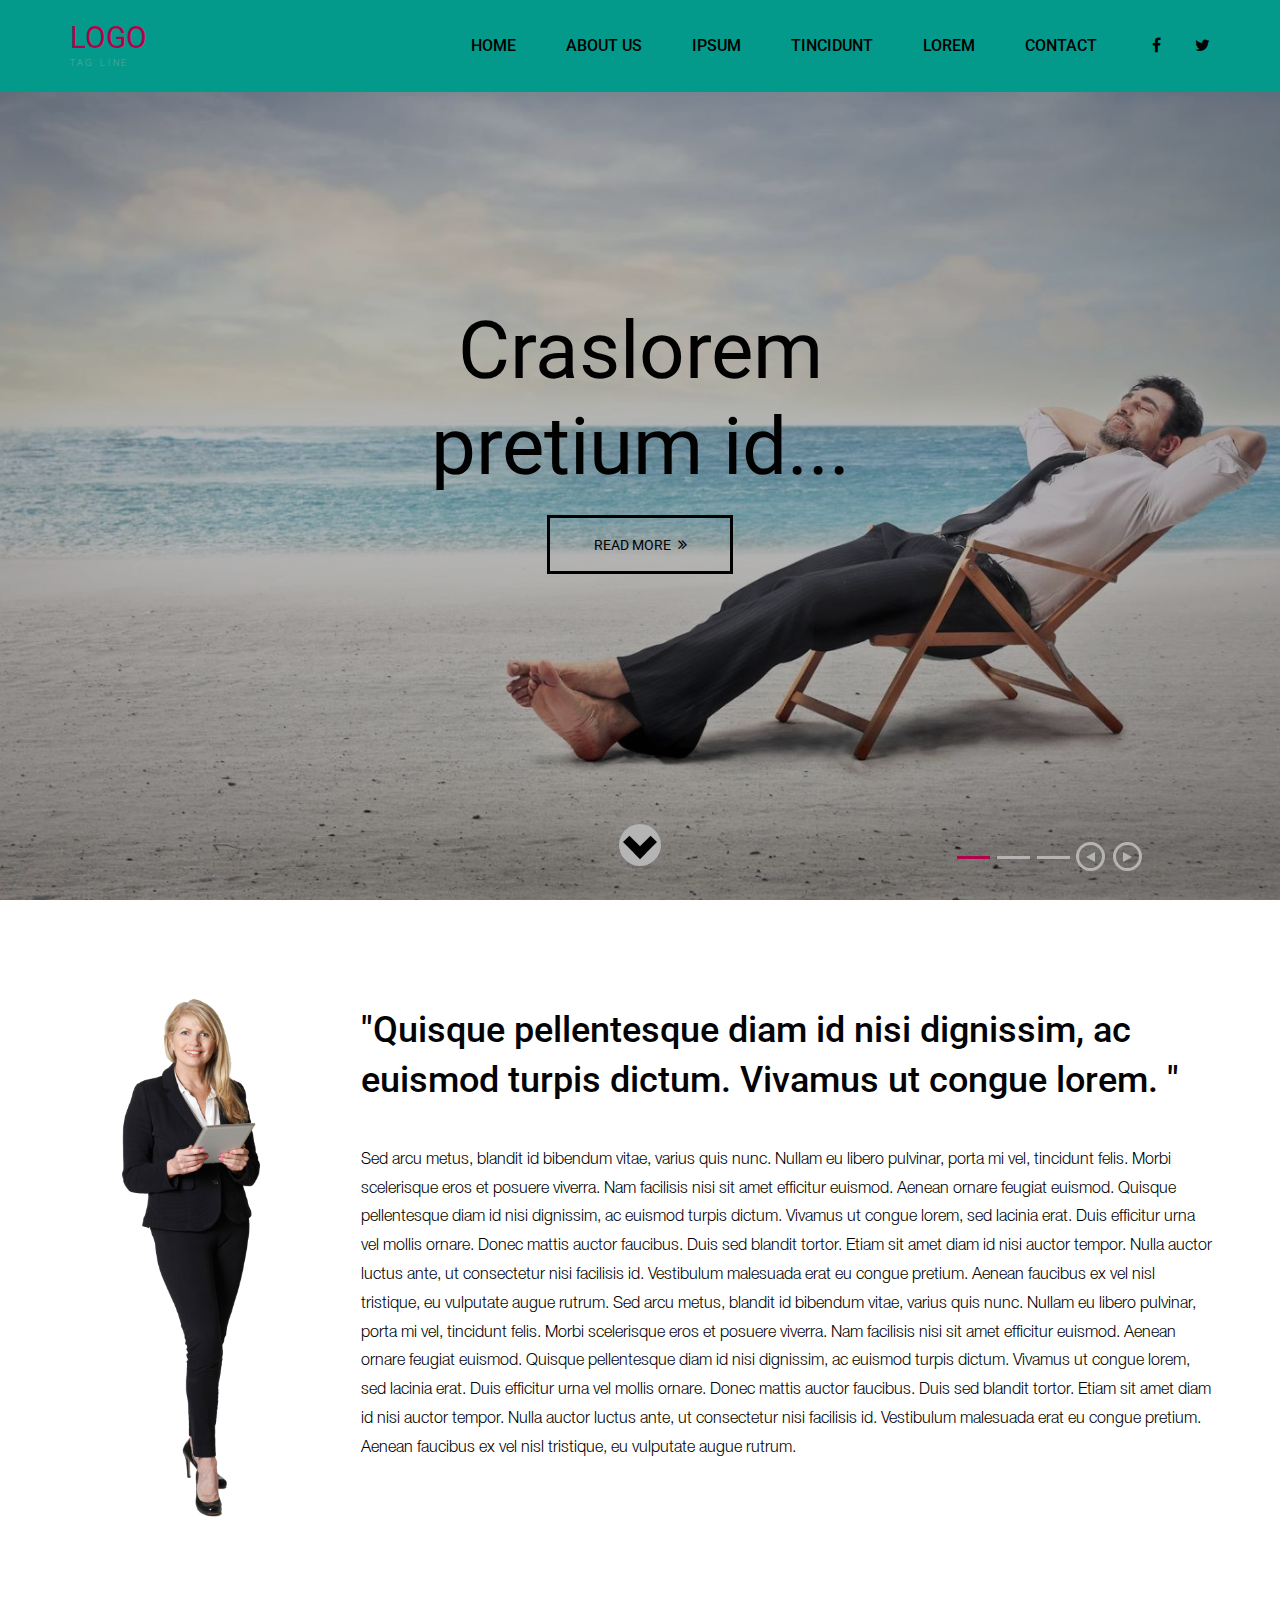
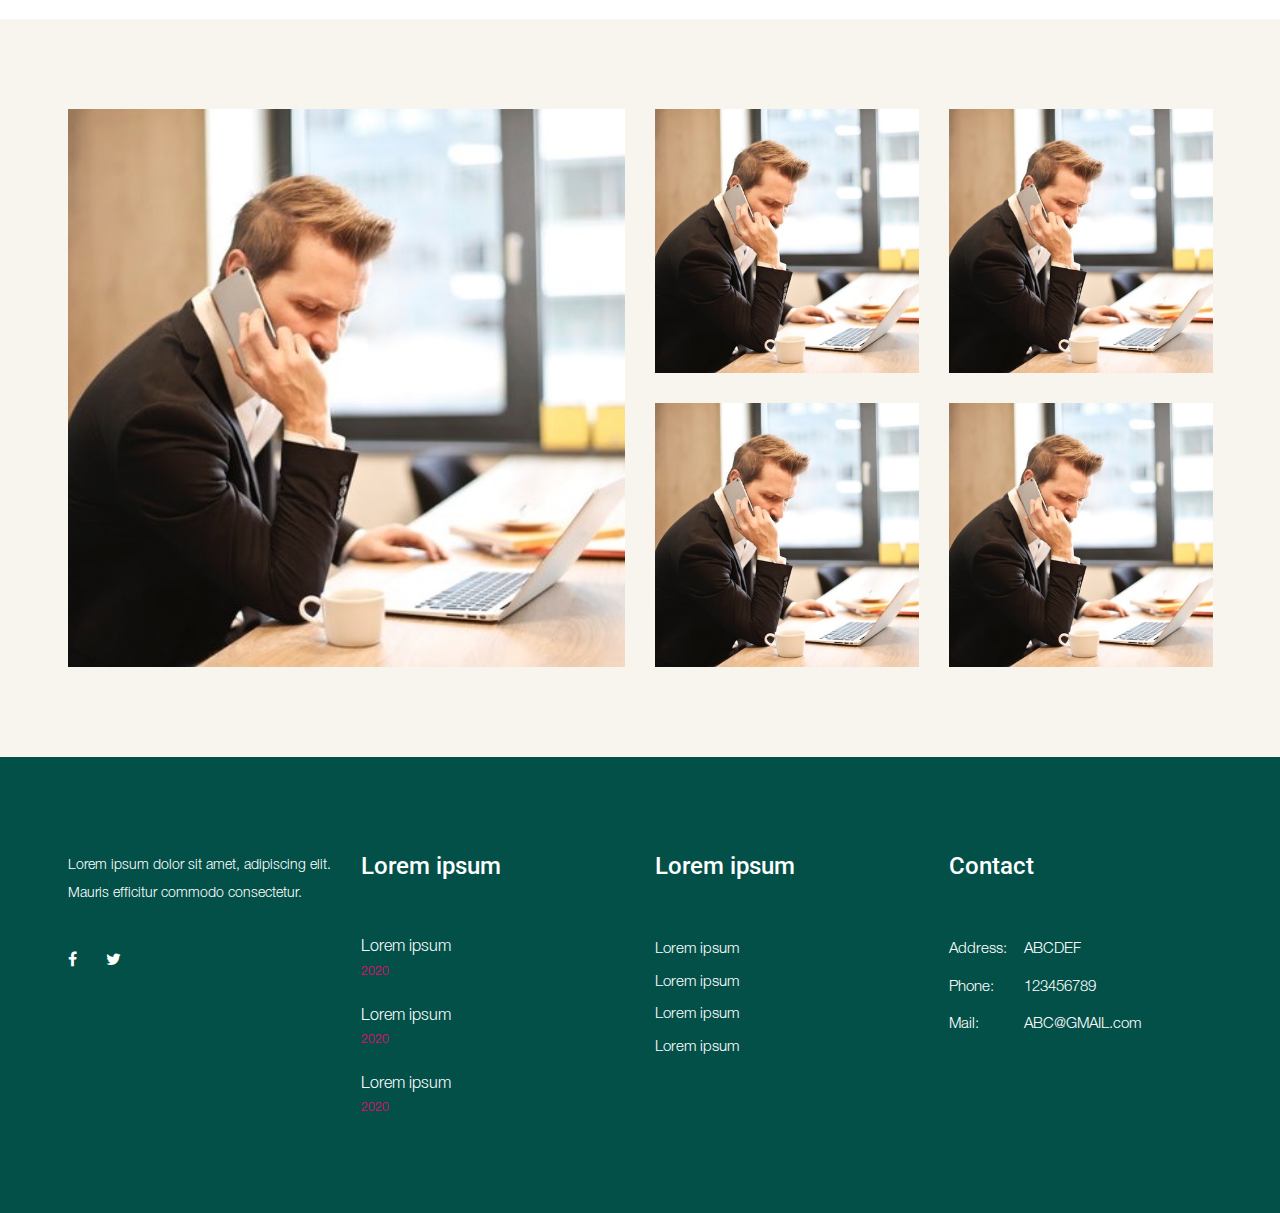
==== website/index.html @ 3c1f2349 "Add files via upload" ====
<!DOCTYPE html>
<html lang="zxx">
<head>
	<title>Cmpany Name</title>
	<meta charset="UTF-8">
	<meta name="description" content="Instyle Fashion HTML Template">
	<meta name="keywords" content="instyle, fashion, html">
	<meta name="viewport" content="width=device-width, initial-scale=1.0">
	<!-- Favicon -->
	<link href="img/favicon.ico" rel="shortcut icon"/>

	<!-- Stylesheets -->
	<link rel="stylesheet" href="css/bootstrap.min.css"/>
	<link rel="stylesheet" href="css/font-awesome.min.css"/>
	<link rel="stylesheet" href="css/owl.carousel.min.css"/>

	<!-- Main Stylesheets -->
	<link rel="stylesheet" href="css/style.css"/>
	<link href="https://fonts.googleapis.com/css2?family=Roboto:wght@500&display=swap" rel="stylesheet">

	<!--[if lt IE 9]>
		<script src="https://oss.maxcdn.com/html5shiv/3.7.2/html5shiv.min.js"></script>
		<script src="https://oss.maxcdn.com/respond/1.4.2/respond.min.js"></script>
	<![endif]-->

</head>
<body>
	<!-- Page Preloder -->
	<div id="preloder">
		<div class="loader"></div>
	</div>

	<!-- Header section -->
	<header class="header-section">
		<nav class="navbar navbar-expand-md navbar-dark bg-dark site-navbar fixed-top">
			<a class="navbar-brand site-logo" href="index.html#">
				<h2><span>LOGO</span></h2>
				<p>Tag Line</p>
			</a>
			<button class="navbar-toggler d-lg-none" type="button" data-toggle="collapse" data-target="#collapsibleNavId" aria-controls="collapsibleNavId"
				aria-expanded="false" aria-label="Toggle navigation">
				<span class="navbar-toggler-icon"></span>
			</button>
			<div class="collapse navbar-collapse" id="collapsibleNavId">
				<!-- Main menu -->
				<ul class="navbar-nav ml-auto mt-2 mt-lg-0">
					<li class="nav-item">
						<a class="nav-link" href="index.html">Home</a>
					</li>
					<li class="nav-item">
						<a class="nav-link" href="about.html">About Us </a>
					</li>
					<li class="nav-item">
						<a class="nav-link" href="portfolio.html">Ipsum</a>
					</li>
					<li class="nav-item">
						<a class="nav-link" href="#">Tincidunt</a>
					</li>
					<li class="nav-item">
						<a class="nav-link" href="blog.html">Lorem</a>
					</li>
					<li class="nav-item">
						<a class="nav-link" href="contact.html">Contact</a>
					</li>                                                                
				</ul>
				<div class="social-links my-2 my-lg-0">
					
					<a href="#"><i class="fa fa-facebook"></i></a>
					<a href="#"><i class="fa fa-twitter"></i></a>
				</div>
			</div>
		</nav>
	</header>
	<!-- Header section end-->

	<!-- Hero section -->
	<section class="hero-section">
		<div class="hero-slider owl-carousel">
			<div class="hs-item set-bg" data-setbg="img/slider/1.jpg" data-hash="slide-1">
				<div class="container">
					<h2>Craslorem pretium id...</h2>
					<a href="#" class="site-btn">Read More <i class="fa fa-angle-double-right"></i></a>
                     </br>
					 </br>
					 <h6 class="xyz"><i class="arrow down"></i></h6>
				</div>
			</div>
			<div class="hs-item set-bg" data-setbg="img/slider/2.jpeg" data-hash="slide-1">
				<div class="container">
					<h2>Craslorem pretium id...</h2>
					<a href="#" class="site-btn">Read More <i class="fa fa-angle-double-right"></i></a>
				     </br>
					 </br>
					 <h6 class="xyz"><i class="arrow down"></i></h6>
				</div>
			</div>
			<div class="hs-item set-bg" data-setbg="img/slider/3.jpg" data-hash="slide-2">
				<div class="container">
					<h2>Craslorem pretium id...</h2>
					<a href="#" class="site-btn">Read More <i class="fa fa-angle-double-right"></i></a>
				     </br>
					 </br>
					 <h6 class="xyz"><i class="arrow down"></i></h6>
				</div>
			</div>
		</div>
		<!--<div class="hero-social-warp">
			<p>Follow us on Social MEdia</p>
			<div class="hero-social-links">
				<a href="#"><i class="fa fa-behance"></i></a>
				<a href="#"><i class="fa fa-dribbble"></i></a>
				<a href="#"><i class="fa fa-twitter"></i></a>
				<a href="#"><i class="fa fa-facebook"></i></a>
				<a href="#"><i class="fa fa-pinterest"></i></a>
			</div>
		</div> -->
	</section>
	<!-- Hero section end-->

	<!-- Intro section -->
	<section class="intro-section spad">
		<div class="container">
			<div class="row">
				<div class="col-lg-3">
					<img src="img/intro-img.png" alt="">
				</div>
				<div class="col-lg-9 intro-text">
					<!--<span>Wealth is only a means to an end,life is a celebration when your wealth is in good hands!</span>-->
					<h2>"Quisque pellentesque diam id nisi dignissim,
					ac euismod turpis dictum. Vivamus ut congue lorem. "</h2>
					<p>Sed arcu metus, blandit id bibendum vitae, varius quis nunc.
					Nullam eu libero pulvinar, porta mi vel, tincidunt felis. 
					Morbi scelerisque eros et posuere viverra. 
					Nam facilisis nisi sit amet efficitur euismod. 
					Aenean ornare feugiat euismod. Quisque pellentesque diam id nisi dignissim,
					ac euismod turpis dictum. Vivamus ut congue lorem, sed lacinia erat. 
					Duis efficitur urna vel mollis ornare. Donec mattis auctor faucibus. 
					Duis sed blandit tortor. Etiam sit amet diam id nisi auctor tempor. 
					Nulla auctor luctus ante, ut consectetur nisi facilisis id. 
					Vestibulum malesuada erat eu congue pretium. 
					Aenean faucibus ex vel nisl tristique, eu vulputate augue rutrum.
					Sed arcu metus, blandit id bibendum vitae, varius quis nunc.
					Nullam eu libero pulvinar, porta mi vel, tincidunt felis. 
					Morbi scelerisque eros et posuere viverra. 
					Nam facilisis nisi sit amet efficitur euismod. 
					Aenean ornare feugiat euismod. Quisque pellentesque diam id nisi dignissim,
					ac euismod turpis dictum. Vivamus ut congue lorem, sed lacinia erat. 
					Duis efficitur urna vel mollis ornare. Donec mattis auctor faucibus. 
					Duis sed blandit tortor. Etiam sit amet diam id nisi auctor tempor. 
					Nulla auctor luctus ante, ut consectetur nisi facilisis id. 
					Vestibulum malesuada erat eu congue pretium. 
					Aenean faucibus ex vel nisl tristique, eu vulputate augue rutrum.</p>
				</div>
			</div>
		</div>
	</section>
	<!-- Intro section end-->

	<!-- Portfolio section -->
	<section class="portfolio-section">
		<div class="container">
			<div class="row">
				<!--<div class="col-lg-4 col-md-7">
					<a href="portfolio.html" class="portfolio-item">
						<img src="img/portfolio/1.jpg" alt="">
						<h4>See More</h4>
					</a>
				</div> -->
				<!--<div class="col-lg-3 col-md-5">
					<a href="portfolio.html" class="portfolio-item">
						<img src="img/portfolio/2.jpg" alt="">
						<h4>See More</h4>
					</a>
				</div> -->
				<!--<div class="col-lg-5 col-md-12">
					<a href="portfolio.html" class="portfolio-item">
						<img src="img/portfolio/3.jpg" alt="">
						<h4>See More</h4>
					</a>
				</div> -->
				<div class="col-lg-6 col-md-12">
					<a href="portfolio.html" class="portfolio-item">
						<img src="img/5.jpg" alt="">
						<h4>See More</h4>
					</a>
				</div>
				<div class="col-lg-3 col-sm-6">
					<a href="portfolio.html" class="portfolio-item">
						<img src="img/5.jpg" alt="">
						<h4>See More</h4>
					</a>
					<a href="portfolio.html" class="portfolio-item">
						<img src="img/5.jpg" alt="">
						<h4>See More</h4>
					</a>
				</div>
				<div class="col-lg-3 col-sm-6">
					<a href="portfolio.html" class="portfolio-item">
						<img src="img/5.jpg" alt="">
						<h4>See More</h4>
					</a>
					<a href="portfolio.html" class="portfolio-item">
						<img src="img/5.jpg" alt="">
						<h4>See More</h4>
					</a>
				</div>
				<!--<div class="col-lg-3 col-sm-6">
					<a href="portfolio.html" class="portfolio-item">
						<img src="img/portfolio/9.jpg" alt="">
						<h4>See More</h4>
					</a>
				</div> -->
				<!--<div class="col-lg-3 col-sm-6">
					<a href="portfolio.html" class="portfolio-item">
						<img src="img/portfolio/10.jpg" alt="">
						<h4>See More</h4>
					</a>
					<a href="portfolio.html" class="portfolio-item">
						<img src="img/portfolio/11.jpg" alt="">
						<h4>See More</h4>
					</a>
				</div> -->
				<!--<div class="col-lg-6 col-md-12">
					<a href="portfolio.html" class="portfolio-item">
						<img src="img/portfolio/12.jpg" alt="">
						<h4>See More</h4>
					</a>
				</div>-->
			</div>
		</div>
	</section>
	<!-- Portfolio section end-->

	<!-- Blog section -->
	<!--<section class="blog-section spad">
		<div class="container">
			<div class="blog-slider owl-carousel">
				<div class="blog-item">
					<div class="blog-thumb set-bg" data-setbg="img/blog/1.jpg">
						<div class="blog-date">
							<h2>20</h2>
							<p>Jan</p>									
						</div>
					</div>
					<div class="blog-head">
						<div class="blog-tags">fashion, event, lifestyle</div>
						<h2><a href="single-blog.html">Our fashion App</a></h2>
					</div>
					<p>Aenean quis velit pulvinar, pellentesque neque vel, laoreet orci. Suspendisse po-tenti. Donec congue vel justo eget malesuada. In arcu justo, sagittis consequat pulvinar quis, pretium quis massa. Vestibulum nec nibh eu nisi rutrum iaculis. Pellentesque placerat sit amet leo in vestibulum. Suspendisse quam neque, rutrum vel scelerisque eu.</p>
				</div>
				<div class="blog-item">
					<div class="blog-thumb set-bg" data-setbg="img/blog/2.jpg">
						<div class="blog-date">
							<h2>20</h2>
							<p>Jan</p>									
						</div>
					</div>
					<div class="blog-head">
						<div class="blog-tags">fashion, event, lifestyle</div>
						<h2><a href="single-blog.html">Our fashion App</a></h2>
					</div>
					<p>Aenean quis velit pulvinar, pellentesque neque vel, laoreet orci. Suspendisse po-tenti. Donec congue vel justo eget malesuada. In arcu justo, sagittis consequat pulvinar quis, pretium quis massa. Vestibulum nec nibh eu nisi rutrum iaculis. Pellentesque placerat sit amet leo in vestibulum. Suspendisse quam neque, rutrum vel scelerisque eu.</p>
				</div>
				<div class="blog-item">
					<div class="blog-thumb set-bg" data-setbg="img/blog/3.jpg">
						<div class="blog-date">
							<h2>20</h2>
							<p>Jan</p>									
						</div>
					</div>
					<div class="blog-head">
						<div class="blog-tags">fashion, event, lifestyle</div>
						<h2><a href="single-blog.html">Our fashion App</a></h2>
					</div>
					<p>Aenean quis velit pulvinar, pellentesque neque vel, laoreet orci. Suspendisse po-tenti. Donec congue vel justo eget malesuada. In arcu justo, sagittis consequat pulvinar quis, pretium quis massa. Vestibulum nec nibh eu nisi rutrum iaculis. Pellentesque placerat sit amet leo in vestibulum. Suspendisse quam neque, rutrum vel scelerisque eu.</p>
				</div>
			</div>
		</div>
	</section> -->
	<!-- Blog section end-->

	<!-- Back to top -->
	<!--<div class="container">
		<div class="backtotop">
			<div class="up-btn" id="backTotop">UP</div>
		</div>
	</div> -->

	<!-- Footer section -->
	<footer class="footer-section">
		<div class="container">
			<div class="row">
				<div class="col-lg-3 col-sm-6">
					<div class="footer-widget fw-about">
						<!--<img src="img/footer-logo.png" alt=""> -->
						<p>Lorem ipsum dolor sit amet, adipiscing elit. Mauris efficitur commodo consectetur.</p>
						<div class="fw-social">
							
							<a href="#"><i class="fa fa-facebook"></i></a>
							<a href="#"><i class="fa fa-twitter"></i></a>
							
						</div>
					</div>
				</div>
				<div class="col-lg-3 col-sm-6">
					<div class="footer-widget resent-post">
						<h2 class="fw-title">Lorem ipsum</h2>
						<div class="rp-item">
							<h4>Lorem ipsum</h4>
							<span>2020</span>
						</div>
						<div class="rp-item">
							<h4>Lorem ipsum</h4>
							<span>2020</span>
						</div>
						<div class="rp-item">
							<h4>Lorem ipsum</h4>
							<span>2020</span>
						</div>
					</div>
				</div>
				<div class="col-lg-3 col-sm-6">
					<div class="footer-widget">
						<h2 class="fw-title">Lorem ipsum</h2>
						<ul>
							<li><a href="#">Lorem ipsum</a></li>
							<li><a href="#">Lorem ipsum</a></li>
							<li><a href="#">Lorem ipsum</a></li>
							<li><a href="#">Lorem ipsum</a></li>
						</ul>
					</div>
				</div>
				<div class="col-lg-3 col-sm-6">
					<div class="footer-widget contact-widget">
						<h2 class="fw-title">Contact</h2>
						<ul>
							<li><span>Address:</span>ABCDEF</li>
							<li><span>Phone:</span>123456789</li>
							<li><span>Mail:</span>ABC@GMAIL.com</li>
						</ul>
					</div>
				</div>
			</div>

			<!-- Link back to Colorlib can't be removed. Template is licensed under CC BY 3.0. -->
<!--Copyright &copy;<script>document.write(new Date().getFullYear());</script> All rights reserved | This template is made with <i class="fa fa-heart-o" aria-hidden="true"></i> by <a href="https://colorlib.com" target="_blank">Colorlib</a> -->
<!-- Link back to Colorlib can't be removed. Template is licensed under CC BY 3.0. -->

		</div>
	</footer>
	<!-- Footer section end -->
	
	
	<!--====== Javascripts & Jquery ======-->
	<script src="js/jquery-3.2.1.min.js"></script>
	<script src="js/bootstrap.min.js"></script>
	<script src="js/owl.carousel.min.js"></script>
	<script src="js/main.js"></script>

	</body>
</html>
---- website/css/style.css ----
/* =================================
------------------------------------
  
 ------------------------------------
 ====================================*/


/*----------------------------------------*/
/* Template default CSS
/*----------------------------------------*/

@font-face {
	font-family: "Helvetica 45 Light";
	font-style: normal;
	font-weight: normal;
	src: local("Helvetica 45 Light"), url("../fonts/HelveticaNeue-Light.woff") format("woff");
}

@font-face {
	font-family: "Helvetica 65 Medium";
	font-style: normal;
	font-weight: normal;
	src: local("Helvetica 65 Medium"), url("../fonts/HelveticaNeue-Medium.woff") format("woff");
}

@font-face {
	font-family: "Helvetica Neue Bold";
	font-style: normal;
	font-weight: normal;
	src: local("Helvetica Neue Bold"), url("../fonts/HelveticaNeueBold.woff") format("woff");
}

html,
body {
	height: 100%;
	font-family: 'Roboto', sans-serif;
	-webkit-font-smoothing: antialiased;
	font-smoothing: antialiased;
}

h1,
h2,
h3,
h4,
h5,
h6 {
	margin: 0;
	color: #fff;
}

h1 {
	font-size: 70px;
}

h2 {
	font-size: 36px;
}

h3 {
	font-size: 30px;
}

h4 {
	font-size: 24px;
}

h5 {
	font-size: 18px;
}

h6 {
	font-size: 16px;
}

p {
	font-size: 16px;
	line-height: 1.8;
	font-family: "Helvetica 45 Light", sans-serif;
}

img {
	max-width: 100%;
}

input:focus,
select:focus,
button:focus,
textarea:focus {
	outline: none;
}

a:hover,
a:focus {
	text-decoration: none;
	outline: none;
}

ul,
ol {
	padding: 0;
	margin: 0;
}

.xyz{
	position: absolute;
	bottom: 20px;
	left: 0;
	right: 0;
	margin: auto;
	width: 70px;
	height: 70px;
	padding: 10px 0 0 15px;
	border-radius: 100px;
	background-color: #fff;
	transform: scale(0.8,0.8);
  -webkit-transform: scale(0.6,0.6);
}

.arrow {
  border: solid #030204;
  border-width: 0 15px 15px 0;
  height: 40px;
  width: 40px;
  display: block;
  
}

.down {
  transform: rotate(45deg);
  -webkit-transform: rotate(45deg);
}


/*---------------------
  Helper CSS
-----------------------*/

.section-title {
	margin-bottom: 110px;
}

.section-title span {
	color: #ff006c;
	font-size: 12px;
	text-transform: uppercase;
}

.section-title h2 {
	padding-top: 15px;
	line-height: 1.4;
}

.set-bg {
	background-repeat: no-repeat;
	background-size: cover;
	background-position: top center;
}

.spad {
	padding-top: 90px;
	padding-bottom: 100px;
}

.text-white h1,
.text-white h2,
.text-white h3,
.text-white h4,
.text-white h5,
.text-white h6,
.text-white p,
.text-white span,
.text-white li,
.text-white a {
	color: #fff;
}

/*---------------------
  Commom elements
-----------------------*/

/* buttons */

.site-btn {
	display: inline-block;
	border: none;
	font-size: 14px;
	text-transform: uppercase;
	min-width: 186px;
	padding: 18px 40px;
	text-transform: uppercase;
	color: #000;
	line-height: normal;
	border: 3px solid #000;
	cursor: pointer;
	text-align: center;
	background: transparent;
}

.site-btn i {
	font-size: 16px;
	margin-left: 4px;
}

.site-btn:hover {
	color: #fff;
}

.site-btn.sb-dark {
	border: 3px solid #000;
	color: #000;
}

.site-btn.sb-dark:hover {
	color: #030204;
}

/* Preloder */

#preloder {
	position: fixed;
	width: 100%;
	height: 100%;
	top: 0;
	left: 0;
	z-index: 999999;
	background: #030204;
}

.loader {
	width: 40px;
	height: 40px;
	position: absolute;
	top: 50%;
	left: 50%;
	margin-top: -13px;
	margin-left: -13px;
	border-radius: 60px;
	animation: loader 0.8s linear infinite;
	-webkit-animation: loader 0.8s linear infinite;
}

@keyframes loader {
	0% {
		-webkit-transform: rotate(0deg);
		transform: rotate(0deg);
		border: 4px solid #f44336;
		border-left-color: transparent;
	}
	50% {
		-webkit-transform: rotate(180deg);
		transform: rotate(180deg);
		border: 4px solid #673ab7;
		border-left-color: transparent;
	}
	100% {
		-webkit-transform: rotate(360deg);
		transform: rotate(360deg);
		border: 4px solid #f44336;
		border-left-color: transparent;
	}
}

@-webkit-keyframes loader {
	0% {
		-webkit-transform: rotate(0deg);
		border: 4px solid #f44336;
		border-left-color: transparent;
	}
	50% {
		-webkit-transform: rotate(180deg);
		border: 4px solid #673ab7;
		border-left-color: transparent;
	}
	100% {
		-webkit-transform: rotate(360deg);
		border: 4px solid #f44336;
		border-left-color: transparent;
	}
}

.owl-carousel .owl-nav button.owl-prev,
.owl-carousel .owl-nav button.owl-next {
	width: 29px;
	height: 29px;
	border: 3px solid #fff;
	border-radius: 50%;
	color: #fff;
	margin-right: 8px;
	position: relative;
	text-align: center;
}

.owl-carousel .owl-nav button.owl-prev:after,
.owl-carousel .owl-nav button.owl-next:after {
	position: absolute;
	content: "";
	top: 7px;
	left: 7px;
	border-top: 5px solid transparent;
	border-left: 9px solid #fff;
	border-bottom: 5px solid transparent;
}

.owl-carousel .owl-nav button.owl-prev:hover,
.owl-carousel .owl-nav button.owl-next:hover {
	border-color: #ff006c;
	color: #ff006c;
}

.owl-carousel .owl-nav button.owl-prev:hover:after,
.owl-carousel .owl-nav button.owl-next:hover:after {
	border-left: 9px solid #ff006c;
}

.owl-carousel .owl-nav button.owl-prev {
	margin-right: 8px;
}

.owl-carousel .owl-nav button.owl-prev:after {
	margin-right: 8px;
	border-left: 0;
	border-right: 9px solid #fff;
}

.owl-carousel .owl-nav button.owl-prev:hover:after {
	border-left: 0;
	border-right: 9px solid #ff006c;
}

/*------------------
  Header section
---------------------*/

.site-navbar {
	padding: 15px 70px;
}

.site-navbar.bg-dark {
	background-color: #03dac5 !important;
}

.site-logo h2 {
	font-size: 30px;
	color: #000;
	text-transform: uppercase;
	font-weight: 400;
}

.site-logo h2 span {
	color: #ff006c;
}

.site-logo p {
	text-transform: uppercase;
	color: #fff;
	opacity: 0.43;
	font-size: 9px;
	letter-spacing: 0.29em;
	margin-bottom: 0;
}

.site-navbar.navbar-dark .navbar-nav .nav-link {
	color: #000;
	font-weight: 500;
	font-size: 16px;
	text-transform: uppercase;
	padding-right: 25px;
	padding-left: 25px;
}

.site-navbar.navbar-dark .navbar-nav .nav-link:hover {
	color: #000;
}

.social-links a {
	color: #000;
	margin-left: 30px;
	-webkit-transition: all 0.3s;
	transition: all 0.3s;
}

.social-links a:hover {
	color: #ff006c;
}

/*------------------
  Hero Section
---------------------*/

.hero-section {
	position: relative;
}

.hs-item {
	height: 100vh;
	display: -webkit-box;
	display: -ms-flexbox;
	display: flex;
	-webkit-box-pack: center;
	-ms-flex-pack: center;
	justify-content: center;
	-webkit-box-align: center;
	-ms-flex-align: center;
	align-items: center;
	text-align: center;
	padding: 0px 145px;
	overflow: hidden;
}

.hs-item h2 {
	font-size: 130px;
	color: #000;
	font-weight: 400;
	margin-bottom: 20px;
	position: relative;
	top: 50px;
	opacity: 0;
}

.hs-item .site-btn {
	position: relative;
	top: 50px;
	opacity: 0;
}

.hs-item .next-hs {
	position: absolute;
	width: 302px;
	height: 471px;
	right: -55px;
	border: 20px solid #fff;
	border-right: none;
	opacity: 0;
}

.hs-item .nest-hs-btn {
	position: absolute;
	left: 0;
	top: 50%;
	color: #000;
	font-size: 18px;
	padding: 8px 33px;
	margin-top: -21px;
	background: #ff006c;
}

.owl-item.active .hs-item h2,
.owl-item.active .hs-item .site-btn {
	top: 0;
	opacity: 1;
}

.owl-item.active .hs-item h2 {
	-webkit-transition: all 0.5s ease 0.2s;
	transition: all 0.5s ease 0.2s;
}

.owl-item.active .hs-item .site-btn {
	-webkit-transition: all 0.5s ease 0.4s;
	transition: all 0.5s ease 0.4s;
}

.owl-item.active .hs-item .next-hs {
	opacity: 1;
	right: 0;
	-webkit-transition: all 0.5s ease 0.6s;
	transition: all 0.5s ease 0.6s;
}

.hero-social-warp {
	position: absolute;
	left: 0;
	background: #fff;
	-webkit-transform: rotate(-90deg);
	transform: rotate(-90deg);
	-webkit-transform-origin: left top;
	transform-origin: left top;
	padding: 54px 83px;
	padding-left: 2px;
	bottom: -135px;
	z-index: 9;
}

.hero-social-warp p {
	display: inline-block;
	margin-bottom: 0;
	font-size: 14px;
	color: #081624;
	opacity: 0.5;
	text-transform: uppercase;
	padding-right: 10px;
	font-family: "Helvetica 65 Medium", sans-serif;
}

.hero-social-warp .hero-social-links {
	display: inline-block;
}

.hero-social-warp .hero-social-links a {
	color: #030204;
	margin-left: 35px;
	font-size: 17px;
	-webkit-transition: all 0.3s;
	transition: all 0.3s;
}

.hero-social-warp .hero-social-links a:hover {
	color: #ff006c;
}

.hero-social-warp .hero-social-links a i {
	-webkit-transform: rotate(90deg);
	transform: rotate(90deg);
}

.hero-slider .owl-dots {
	position: absolute;
	right: 210px;
	bottom: 34px;
}

.hero-slider .owl-dots .owl-dot {
	width: 33px;
	height: 3px;
	background: #fff;
	margin-right: 7px;
}

.hero-slider .owl-dots .owl-dot.active {
	background: #ff006c;
}

.hero-slider .owl-dots .owl-dot:last-child {
	margin-right: 0;
}

.hero-slider .owl-nav {
	position: absolute;
	right: 130px;
	bottom: 25px;
}

.hero-slider .owl-nav button.owl-prev {
	margin-right: 8px;
}

/*------------------
  Intro Section
---------------------*/

.intro-text span {
	color: #030204;
	font-size: 12px;
	text-transform: uppercase;
}

.intro-text h2 {
	padding-top: 15px;
	margin-bottom: 40px;
	line-height: 1.4;
	color: #030204;
}

.intro-text p {
	margin-bottom: 50px;
	color: #030204;
}

/*------------------
  Portfolio Section
---------------------*/
.portfolio-section{
    padding-bottom: 60px;
    padding-top: 90px; 	
	background-color: #D1F8F4;
}

.portfolio-item {
	margin-bottom: 30px;
	position: relative;
	display: block;
}

.portfolio-item img {
	min-width: 100%;
}

.portfolio-item h4 {
	position: absolute;
	width: 100%;
	text-align: center;
	top: 40%;
	margin-top: -14px;
	z-index: 5;
	opacity: 0;
	-webkit-transition: all 0.3s ease 0s;
	transition: all 0.3s ease 0s;
}

.portfolio-item:after {
	position: absolute;
	content: "";
	width: 100%;
	height: 100%;
	left: 0;
	top: 0;
	background: rgba(255, 255, 255, 0.8);
	border: 0px solid #030204;
	z-index: 2;
	opacity: 0;
	-webkit-transition: all 0.4s ease 0s;
	transition: all 0.4s ease 0s;
}

.portfolio-item:hover:after {
	opacity: 1;
	border: 15px solid #030204;
}

.portfolio-item:hover h4 {
	top: 50%;
	opacity: 1;
}

/*------------------
  Blog Section
---------------------*/

.blog-section .container {
	padding-left: 0;
}

.blog-slider .blog-item {
	padding-top: 17px;
	padding-left: 17px;
}

.blog-slider .owl-nav button.owl-prev,
.blog-slider .owl-nav button.owl-next {
	border: 3px solid #888888;
	position: absolute;
	top: 240px;
	right: -100px;
}

.blog-slider .owl-nav button.owl-prev:after,
.blog-slider .owl-nav button.owl-next:after {
	border-left: 9px solid #888888;
}

.blog-slider .owl-nav button.owl-prev:hover,
.blog-slider .owl-nav button.owl-next:hover {
	border-color: #ff006c;
	color: #ff006c;
}

.blog-slider .owl-nav button.owl-prev:hover:after,
.blog-slider .owl-nav button.owl-next:hover:after {
	border-left: 9px solid #ff006c;
}

.blog-slider .owl-nav button.owl-prev {
	right: auto;
	left: -80px;
}

.blog-slider .owl-nav button.owl-prev:after {
	border-left: 0;
	border-right: 9px solid #888888;
}

.blog-slider .owl-nav button.owl-prev:hover:after {
	border-left: 0;
	border-right: 9px solid #ff006c;
}

.blog-item {
	position: relative;
}

.blog-item .blog-thumb {
	position: relative;
	height: 428px;
}

.blog-item .blog-date {
	position: absolute;
	left: -16px;
	top: -16px;
	width: 77px;
	height: 77px;
	text-align: center;
	border: 3px solid #030204;
	background: #fff;
	padding-top: 5px;
}

.blog-item .blog-date h2 {
	line-height: 1;
}

.blog-item .blog-date p {
	color: #081624;
}

.blog-item .blog-head {
	width: calc(100% - 52px);
	margin-left: 26px;
	padding: 20px 20px 35px;
	background: #fff;
	margin-top: -50px;
	z-index: 1;
	position: relative;
}

.blog-item .blog-head h2 a {
	color: #081624;
	-webkit-transition: all 0.3s;
	transition: all 0.3s;
}

.blog-item .blog-head h2 a:hover {
	color: #ff006c;
}

.blog-item .blog-head.bh-sm h2 {
	font-size: 30px;
}

.blog-item .blog-tags {
	font-size: 12px;
	text-transform: uppercase;
	color: #ff006c;
}

.backtotop {
	position: relative;
	border-bottom: 3px solid #e3e3e3;
	margin-bottom: 30px;
}

.backtotop .up-btn {
	position: absolute;
	width: 62px;
	height: 62px;
	left: calc(50% - 31px);
	top: calc(50% - 31px);
	text-align: center;
	color: #fff;
	font-size: 16px;
	display: block;
	padding-top: 16px;
	border-radius: 50%;
	border: 3px solid #e3e3e3;
	background: #fff;
	cursor: pointer;
}

/*------------------
  Footer Section
---------------------*/

.footer-section {
	padding-top: 95px;
	padding-bottom: 70px;
}

.footer-widget .fw-title {
	font-size: 24px;
	margin-bottom: 58px;
}

.footer-widget.fw-about img {
	margin-bottom: 50px;
}

.footer-widget.fw-about p {
	font-size: 14px;
	margin-bottom: 40px;
	line-height: 2;
}

.footer-widget .fw-social a {
	color: #030204;
	margin-right: 25px;
	-webkit-transition: all 0.3s;
	transition: all 0.3s;
}

.footer-widget .fw-social a:hover {
	color: #ff006c;
}

.footer-widget.resent-post .rp-item {
	margin-bottom: 25px;
}

.footer-widget.resent-post .rp-item h4 {
	font-size: 16px;
	font-family: "Helvetica 45 Light", sans-serif;
}

.footer-widget.resent-post .rp-item span {
	font-size: 12px;
	font-family: "Helvetica 45 Light", sans-serif;
	color: #ff006c;
}

.footer-widget ul {
	list-style: none;
}

.footer-widget ul li {
	font-size: 15px;
	font-family: "Helvetica 45 Light", sans-serif;
	margin-bottom: 10px;
	color: #fff;
}

.footer-widget ul li a {
	color: #fff;
	-webkit-transition: all 0.3s;
	transition: all 0.3s;
}

.footer-widget ul li a:hover {
	color: #fff;
}

.footer-widget.contact-widget ul li {
	margin-bottom: 15px;
}

.footer-widget.contact-widget span {
	display: inline-block;
	width: 75px;
}

.copyright {
	padding-top: 80px;
	text-align: center;
}

.copyright i {
	color: #ff006c;
}

.copyright a {
	color: #081624;
	text-decoration: underline;
}

.copyright a:hover {
	color: #ff006c;
}

/*----------------
  Other Pages
------------------
==================*/

.page-top-section {
	position: relative;
	height: 474px;
	display: -webkit-box;
	display: -ms-flexbox;
	display: flex;
	-webkit-box-align: center;
	-ms-flex-align: center;
	align-items: center;
	padding-left: 295px;
}

.page-top-section h2 {
	font-size: 72px;
	color: #fff;
}

.page-top-section .hero-social-warp {
	bottom: -236px;
}

.page-warp {
	padding-top: 144px;
	padding-bottom: 144px;
}

/*----------------
  About page
------------------*/

.award-section {
	background: #f8f9fb;
}

.award-slider {
	text-align: center;
}

.award-slider .owl-controls {
	padding-top: 86px;
	display: inline-block;
}

.award-slider .owl-nav {
	display: inline-block;
}

.award-slider .owl-nav button.owl-prev,
.award-slider .owl-nav button.owl-next {
	border: 3px solid #030204;
}

.award-slider .owl-nav button.owl-prev:after,
.award-slider .owl-nav button.owl-next:after {
	border-left: 9px solid #030204;
}

.award-slider .owl-nav button.owl-prev:hover,
.award-slider .owl-nav button.owl-next:hover {
	border-color: #ff006c;
	color: #ff006c;
}

.award-slider .owl-nav button.owl-prev:hover:after,
.award-slider .owl-nav button.owl-next:hover:after {
	border-left: 9px solid #ff006c;
}

.award-slider .owl-nav button.owl-prev:after {
	border-left: 0;
	border-right: 9px solid #030204;
}

.award-slider .owl-nav button.owl-prev:hover:after {
	border-left: 0;
	border-right: 9px solid #ff006c;
}

.award-slider .owl-dots {
	float: left;
	margin-right: 11px;
}

.award-slider .owl-dots .owl-dot {
	width: 33px;
	height: 3px;
	background: #030204;
	margin-right: 7px;
}

.award-slider .owl-dots .owl-dot.active {
	background: #ff006c;
}

.award-slider .owl-dots .owl-dot:last-child {
	margin-right: 0;
}

.award-box {
	text-align: center;
	border: 3px solid #030204;
	padding: 60px 20px 10px;
	min-height: 305px;
	background: #fff;
	-webkit-transition: all 0.4s;
	transition: all 0.4s;
}

.award-box .award-year {
	width: 77px;
	height: 77px;
	margin: 0 auto 20px;
	background-image: url("../img/award-icon.png");
	background-repeat: no-repeat;
	padding-top: 20px;
	font-size: 16px;
	-webkit-transition: all 0.4s;
	transition: all 0.4s;
}

.award-box h4 {
	font-size: 18px;
	font-weight: 700;
	margin-bottom: 15px;
	font-family: "Helvetica Neue Bold", sans-serif;
	-webkit-transition: all 0.4s;
	transition: all 0.4s;
}

.award-box p {
	font-size: 14px;
	-webkit-transition: all 0.4s;
	transition: all 0.4s;
}

.award-box:hover {
	background: #ff006c;
	border: 3px solid #ff006c;
}

.award-box:hover .award-year {
	background-image: url("../img/award-icon-white.png");
}

.award-box:hover .award-year,
.award-box:hover h4,
.award-box:hover p {
	color: #fff;
}

.milestones-section {
	padding-top: 65px;
	padding-bottom: 70px;
}

.milestone-item {
	text-align: center;
}

.milestone-item h2 {
	font-family: "Helvetica 45 Light", sans-serif;
	font-size: 72px;
}

.milestone-item p {
	font-size: 18px;
	margin-bottom: 0;
}

.brand-history-item {
	position: relative;
	padding-bottom: 60px;
	margin-bottom: 25px;
	text-align: center;
}

.brand-history-item h2 {
	font-family: "Helvetica 45 Light", sans-serif;
	color: #ff006c;
	margin-bottom: 25px;
}

.brand-history-item h4 {
	margin-bottom: 20px;
}

.brand-history-item p {
	margin-bottom: 0;
	padding-bottom: 10px;
}

.brand-history-item:after {
	position: absolute;
	content: "";
	height: 45px;
	width: 2px;
	left: 50%;
	margin-left: -1px;
	bottom: 0;
	background: #e5e7f3;
}

.brand-history-item:last-child {
	padding-bottom: 0;
	margin-bottom: 50px;
}

.brand-history-item:last-child:after {
	display: none;
}

/* ----------------
  Portfolio page
---------------------*/
.portfolio-section{
    background-color: #f8f5ee;	
}

.footer-section{
	background-color: #025048;
	color: #fff !important;
}

.footer-section i{
	color: #fff !important;
}


.portfolio-page {
	padding: 116px 132px;
}

.portfolio-cata {
	list-style: none;
	margin-bottom: 90px;
}

.portfolio-cata li {
	display: inline-block;
}

.portfolio-cata li a {
	display: block;
	font-size: 24px;
	color: #fff;
	font-family: "Helvetica 65 Medium", sans-serif;
	margin-right: 55px;
	margin-bottom: 20px;
	position: relative;
	-webkit-transition: all 0.3s;
	transition: all 0.3s;
}

.portfolio-cata li a:after {
	position: absolute;
	content: "";
	width: 0;
	height: 2px;
	right: 0;
	bottom: 0;
	background: #ff006c;
	-webkit-transition: all 0.3s;
	transition: all 0.3s;
}

.portfolio-cata li a:hover {
	color: #081624;
}

.portfolio-cata li a:hover:after {
	width: 100%;
	left: 0;
	right: auto;
}

.portfolio-cata li.active a {
	color: #081624;
}

.portfolio-cata li.active a:after {
	width: 100%;
	left: 0;
	right: auto;
}

.portfolio-big-img {
	margin-bottom: 22px;
}

.portfolio-slider {
	text-align: center;
}

.portfolio-slider .owl-controls {
	padding-top: 86px;
	display: inline-block;
}

.portfolio-slider .owl-nav {
	display: inline-block;
}

.portfolio-slider .owl-nav button.owl-prev,
.portfolio-slider .owl-nav button.owl-next {
	border: 3px solid #030204;
}

.portfolio-slider .owl-nav button.owl-prev:after,
.portfolio-slider .owl-nav button.owl-next:after {
	border-left: 9px solid #030204;
}

.portfolio-slider .owl-nav button.owl-prev:hover,
.portfolio-slider .owl-nav button.owl-next:hover {
	border-color: #ff006c;
	color: #ff006c;
}

.portfolio-slider .owl-nav button.owl-prev:hover:after,
.portfolio-slider .owl-nav button.owl-next:hover:after {
	border-left: 9px solid #ff006c;
}

.portfolio-slider .owl-nav button.owl-prev:after {
	border-left: 0;
	border-right: 9px solid #030204;
}

.portfolio-slider .owl-nav button.owl-prev:hover:after {
	border-left: 0;
	border-right: 9px solid #ff006c;
}

.portfolio-slider .owl-dots {
	float: left;
	margin-right: 11px;
}

.portfolio-slider .owl-dots .owl-dot {
	width: 33px;
	height: 3px;
	background: #030204;
	margin-right: 7px;
}

.portfolio-slider .owl-dots .owl-dot.active {
	background: #ff006c;
}

.portfolio-slider .owl-dots .owl-dot:last-child {
	margin-right: 0;
}

/* ----------------
  Blog page
---------------------*/

.blog-page {
	padding: 144px 0;
}

.blog-page .blog-item {
	margin-bottom: 60px;
}

.site-pagination a {
	display: inline-block;
	color: #3b444d;
	font-family: "Helvetica 45 Light", sans-serif;
}

.site-pagination a.active {
	color: #ff006c;
}

.sb-widget {
	margin-bottom: 75px;
}

.sb-widget .sb-title {
	font-size: 24px;
	font-weight: 700;
	margin-bottom: 45px;
	font-family: "Helvetica Neue Bold", sans-serif;
}

.sb-widget .search-widget input {
	float: left;
	width: calc(100% - 78px);
	height: 48px;
	border: none;
	padding-bottom: 24px;
	border-bottom: 3px solid #f6f7fb;
}

.sb-widget .search-widget button {
	border: none;
	padding-bottom: 19px;
	font-size: 14px;
	font-weight: 700;
	font-family: "Helvetica Neue Bold", sans-serif;
	width: 78px;
	height: 48px;
	border-bottom: 3px solid #ff006c;
	background-color: transparent;
}

.sb-widget .populer-post .pp-item {
	margin-bottom: 18px;
	overflow: hidden;
}

.sb-widget .populer-post .pp-item img {
	float: left;
	width: 80px;
	height: 80px;
	margin-right: 18px;
}

.sb-widget .populer-post .pp-item .pp-text {
	overflow: hidden;
}

.sb-widget .populer-post .pp-item .pp-meta {
	font-size: 12px;
	color: #fff;
	font-family: "Helvetica 45 Light", sans-serif;
	margin-bottom: 10px;
}

.sb-widget .populer-post .pp-item .pp-meta span {
	margin-right: 5px;
	padding-right: 5px;
	display: inline-block;
}

.sb-widget .populer-post .pp-item .pp-meta span:last-child {
	margin-right: 0;
	padding-right: 0;
}

.sb-widget .populer-post .pp-item h5 {
	font-size: 18px;
	font-family: "Helvetica 45 Light", sans-serif;
}

.sb-widget .populer-post .pp-item h5 a {
	color: #081624;
}

.sb-widget .categories-widget {
	border: 3px solid #030204;
	padding: 58px 29px 40px;
}

.sb-widget .categories-widget ul {
	list-style: none;
}

.sb-widget .categories-widget ul li a {
	font-size: 16px;
	color: #fff;
	font-family: "Helvetica 45 Light", sans-serif;
	display: block;
	margin-bottom: 15px;
	-webkit-transition: all 0.4s;
	transition: all 0.4s;
}

.sb-widget .categories-widget ul li a:hover {
	color: #ff006c;
	font-weight: 700;
}

.sb-widget .latest-comments .lc-item {
	overflow: hidden;
	margin-bottom: 11px;
}

.sb-widget .latest-comments .lc-item img {
	width: 45px;
	height: 45px;
	border-radius: 50%;
	float: left;
	margin-right: 22px;
}

.sb-widget .latest-comments .lc-item h4 {
	overflow: hidden;
	font-size: 16px;
	font-family: "Helvetica 45 Light", sans-serif;
	color: #030204;
	padding-top: 12px;
}

.sb-widget .latest-comments .lc-item h4 span {
	color: #fff;
}

.sb-widget .latest-comments .lc-item h4 a {
	color: #ff006c;
}

/* ------------------
  Single blog page
---------------------*/

.single-blog-page {
	padding: 144px 0;
}

.single-blog-page .blog-item p {
	margin-bottom: 40px;
}

.single-blog-page .blog-item blockquote {
	font-family: "Helvetica Neue Bold", sans-serif;
	font-size: 21px;
	font-style: italic;
	position: relative;
	padding-top: 53px;
	margin-bottom: 60px;
}

.single-blog-page .blog-item blockquote:after {
	position: absolute;
	content: "“";
	left: 0;
	top: 0;
	font-size: 72px;
	line-height: 72px;
	color: #ff006c;
}

.blog-comments .bc-title {
	font-size: 24px;
	font-family: "Helvetica Neue Bold", sans-serif;
	font-weight: 700;
	margin-bottom: 40px;
}

.blog-comments .comments-list {
	list-style: none;
}

.blog-comments .comments-list li {
	margin-bottom: 50px;
}

.blog-comments .comments-list .comment-avatar {
	width: 45px;
	height: 45px;
	border-radius: 50%;
	float: left;
	margin-right: 21px;
}

.blog-comments .comments-list .comment-text {
	overflow: hidden;
}

.blog-comments .comments-list .comment-text h6 {
	font-family: "Helvetica 45 Light", sans-serif;
	color: #fff;
	padding-top: 10px;
	margin-bottom: 25px;
}

.blog-comments .comments-list .comment-text h6 span {
	color: #081624;
}

.blog-comments .comments-list .reply-btn {
	font-family: "Helvetica 45 Light", sans-serif;
	color: #ff006c;
	font-size: 16px;
}

.comment-form input,
.comment-form textarea {
	width: 100%;
	height: 63px;
	padding: 10px 28px;
	margin-bottom: 24px;
	font-size: 14px;
	font-family: "Helvetica 45 Light", sans-serif;
	color: #081624;
	font-weight: 400;
	border: 3px solid #e3e3e3;
}

.comment-form textarea {
	height: 219px;
	padding: 20px 28px;
}

/* ----------------
  Contact page
---------------------*/

.contact-page .section-title {
	margin-bottom: 70px;
}

.contact-page .section-title h2 {
	padding-top: 0;
}

.contact-page .map {
	margin-bottom: 55px;
}

.contact-page .map iframe {
	width: 100%;
	height: 310px;
}

.contact-text p {
	margin-bottom: 60px;
}

.contact-text ul {
	list-style: none;
}

.contact-text ul li {
	font-size: 16px;
	font-family: "Helvetica Neue Bold", sans-serif;
	font-weight: 700;
	margin-bottom: 5px;
}

/* ----------------
  Responsive
---------------------*/

@media (min-width: 1200px) {
	.container {
		max-width: 1175px;
	}
}

@media (max-width: 1750px) {
	.hs-item .next-hs {
		width: 210px;
		height: 200px;
		border: 10px solid #fff;
	}
	.hs-item h2 {
		font-size: 80px;
		width: 600px;
		margin-left: auto;
		margin-right: auto;
	}
	.blog-slider .owl-nav {
		text-align: center;
		padding-top: 50px;
	}
	.blog-slider .owl-nav button.owl-prev,
	.blog-slider .owl-nav button.owl-next {
		position: relative;
		top: 0;
		right: 0;
		left: 0;
	}
}

/* Medium screen : 992px. */

@media only screen and (min-width: 992px) and (max-width: 1199px) {
	.site-navbar.navbar-dark .navbar-nav .nav-link {
		padding-right: 15px;
		padding-left: 15px;
	}
	.hs-item h2 {
		font-size: 90px;
	}
	.hs-item .next-hs {
		display: none;
	}
}

/* Tablet :768px. */

@media only screen and (min-width: 768px) and (max-width: 991px) {
	.site-navbar {
		padding: 15px 70px;
		display: block;
		text-align: center;
	}
	.navbar-brand {
		display: block;
	}
	.navbar-expand-md .navbar-collapse {
		display: block !important;
	}
	.navbar-expand-md .navbar-nav {
		-webkit-box-pack: center;
		-ms-flex-pack: center;
		justify-content: center;
	}
	.site-navbar.navbar-dark .navbar-nav .nav-link {
		padding-right: 15px;
		padding-left: 15px;
	}
	.social-links a:first-child {
		margin-left: 0;
	}
	.hero-social-warp {
		padding: 30px 60px;
		padding-left: 2px;
		bottom: -87px;
		z-index: 9;
	}
	.hs-item {
		padding: 0px 85px;
		height: 800px;
	}
	.hs-item h2 {
		font-size: 65px;
	}
	.hs-item .next-hs {
		display: none;
	}
	.intro-text {
		padding-top: 50px;
		color: #030204 !important;
	}
	
	.intro-text h2{
		color: #030204 !important;
	}
	
	.footer-widget {
		margin-bottom: 40px;
	}
	.page-top-section .hero-social-warp {
		bottom: -165px;
	}
	.milestone-item {
		margin-bottom: 30px;
	}
	.portfolio-page {
		padding: 116px 86px;
	}
	.contact-page .map {
		margin-top: 50px;
	}
	.sidebar {
		padding-top: 50px;
	}
}

/* Large Mobile :480px. */

@media only screen and (max-width: 767px) {
	.site-navbar.navbar-dark .navbar-nav .nav-link {
		padding-right: 0;
		padding-left: 0;
	}
	.social-links a:first-child {
		margin-left: 0;
	}
	.hero-slider .owl-dots {
		right: 100px;
	}
	.hero-slider .owl-nav {
		right: 15px;
	}
	.hs-item {
		padding: 250px 15px;
		height: auto;
	}
	.hs-item h2 {
		font-size: 50px;
	}
	.hs-item .next-hs {
		display: none;
	}
	.hero-social-warp {
		position: relative;
		left: 0;
		background: #fff;
		-webkit-transform: rotate(0);
		transform: rotate(0);
		-webkit-transform-origin: left top;
		transform-origin: left top;
		padding: 50px 15px 35px;
		bottom: 0;
		z-index: 9;
		text-align: center;
		background: #f8f9fb;
	}
	.hero-social-warp p {
		padding-bottom: 15px;
	}
	.hero-social-warp .hero-social-links {
		padding: 0 10px;
	}
	.hero-social-warp .hero-social-links a:first-child {
		margin-left: 0;
	}
	.hero-social-warp .hero-social-links a i {
		-webkit-transform: rotate(0);
		transform: rotate(0);
	}
	.intro-text {
		padding-top: 50px;
	}
	.footer-widget p{
		margin-bottom: 40px;
		color: #fff !important;
	}
	.page-top-section {
		position: relative;
		height: 474px;
		display: -webkit-box;
		display: -ms-flexbox;
		display: flex;
		-webkit-box-align: center;
		-ms-flex-align: center;
		align-items: center;
		padding-left: 0;
		padding-bottom: 120px;
		padding-left: 15px;
		padding-right: 15px;
		-webkit-box-pack: center;
		-ms-flex-pack: center;
		justify-content: center;
	}
	.page-top-section h2 {
		font-size: 50px;
	}
	.page-top-section .hero-social-warp {
		position: absolute;
		left: 0;
		padding: 50px 15px 35px;
		bottom: 0;
		text-align: center;
		width: 100%;
	}
	.milestone-item {
		margin-bottom: 30px;
	}
	.single-fitness-feature .fitness-number.left-number{
		margin-left: 0;
		
	}
	.single-fitness-feature .fitness-text.left-text p {
		padding-left: 0;
	}
	.portfolio-page {
		padding: 116px 15px;
	}
	.portfolio-cata li a {
		font-size: 18px;
	}
	.contact-page .map {
		margin-top: 50px;
	}
	.sidebar {
		padding-top: 50px;
	}
}

/* Small Mobile :320px. */

@media only screen and (max-width: 479px) {
	.site-navbar {
		padding: 15px;
	}
	.hs-item h2,
	.page-top-section h2 {
		font-size: 40px;
	}
	.award-slider .owl-controls {
		padding-bottom: 50px;
		padding-top: 40px;
	}
	.award-slider .owl-dots {
		display: block;
		float: none;
	}
	.award-slider .owl-nav {
		position: absolute;
		width: 100%;
		left: 0;
		bottom: 0;
	}
	.blog-comments .comments-list .comment-avatar {
		float: none;
		margin-bottom: 15px;
	}
	.blog-item .blog-date {
		left: 10px;
		top: 10px;
	}
	.blog-item .blog-head {
		width: calc(100% - 20px);
		margin-left: 10px;
	}
	.blog-item .blog-head h2 {
		font-size: 24px;
	}
	.blog-item .blog-head.bh-sm h2 {
		font-size: 24px;
	}
	
	.spad .col-lg-3{
		display: none;
	}
}
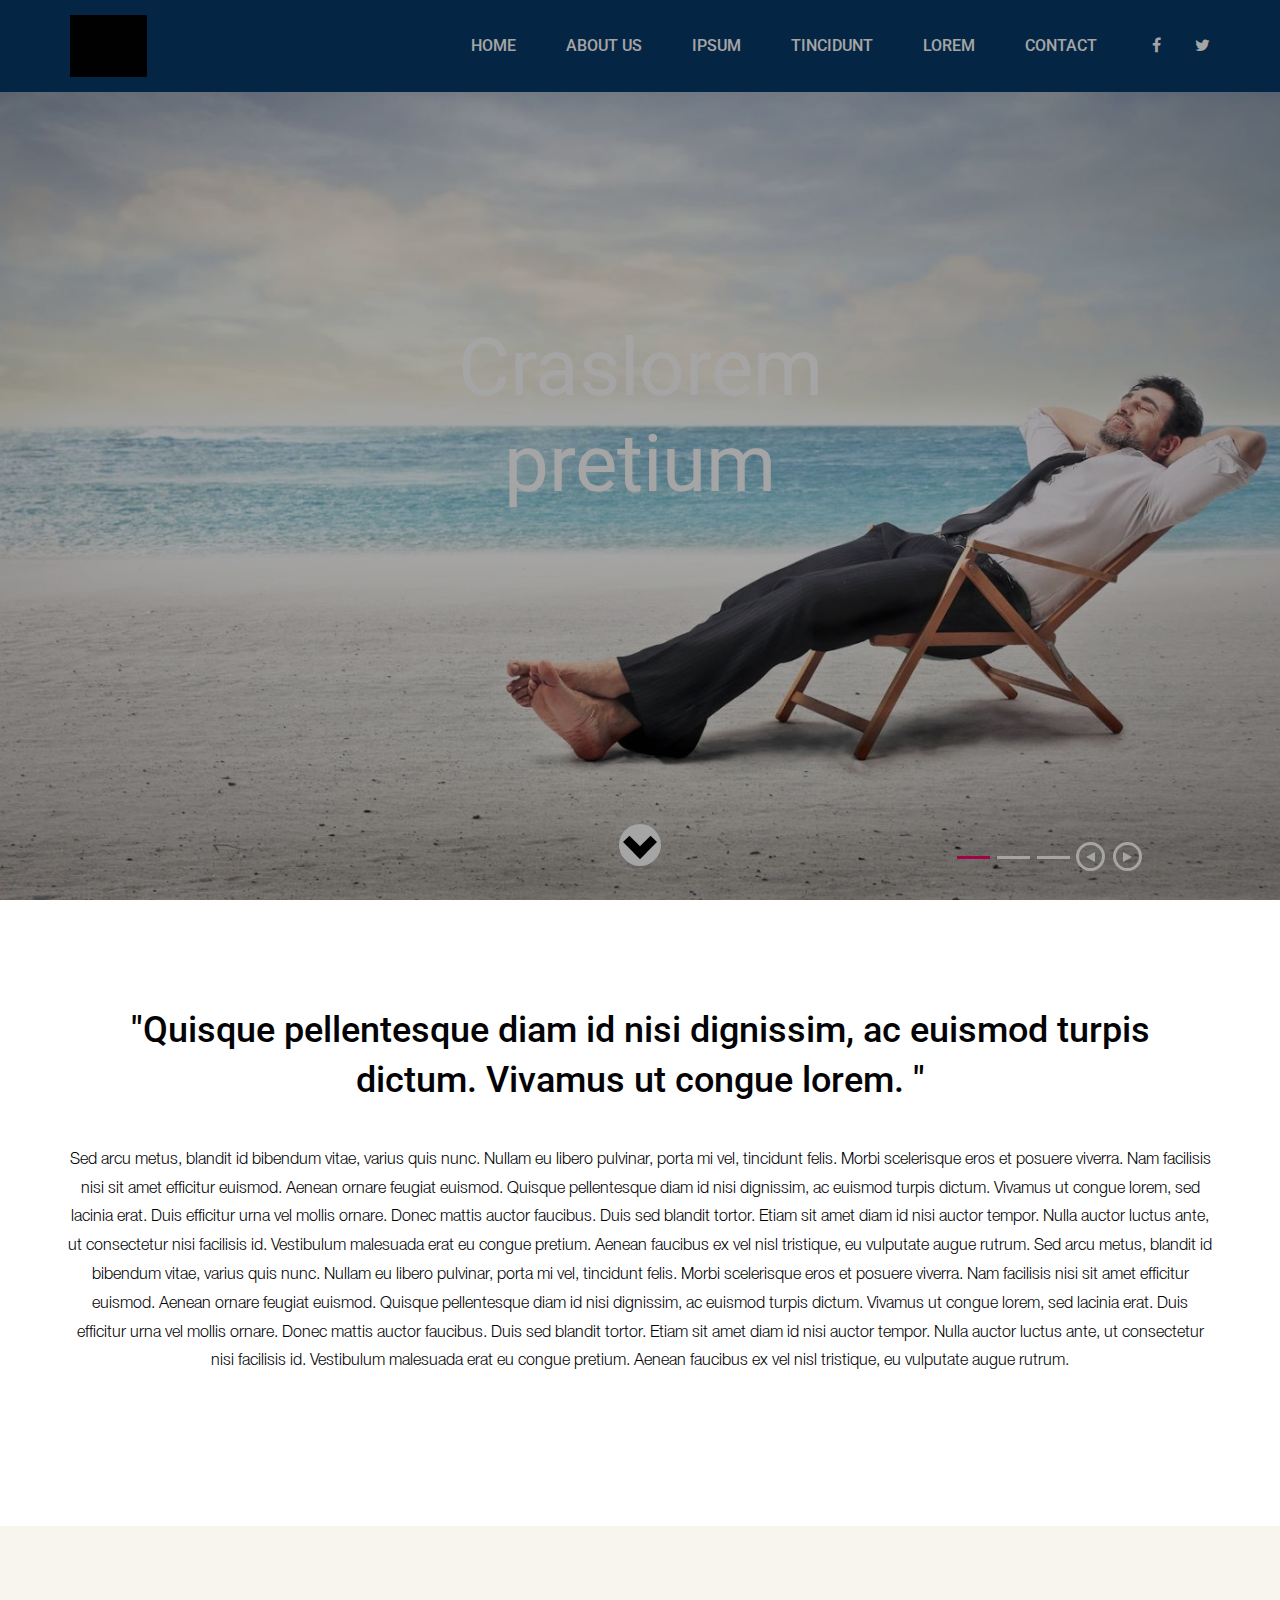
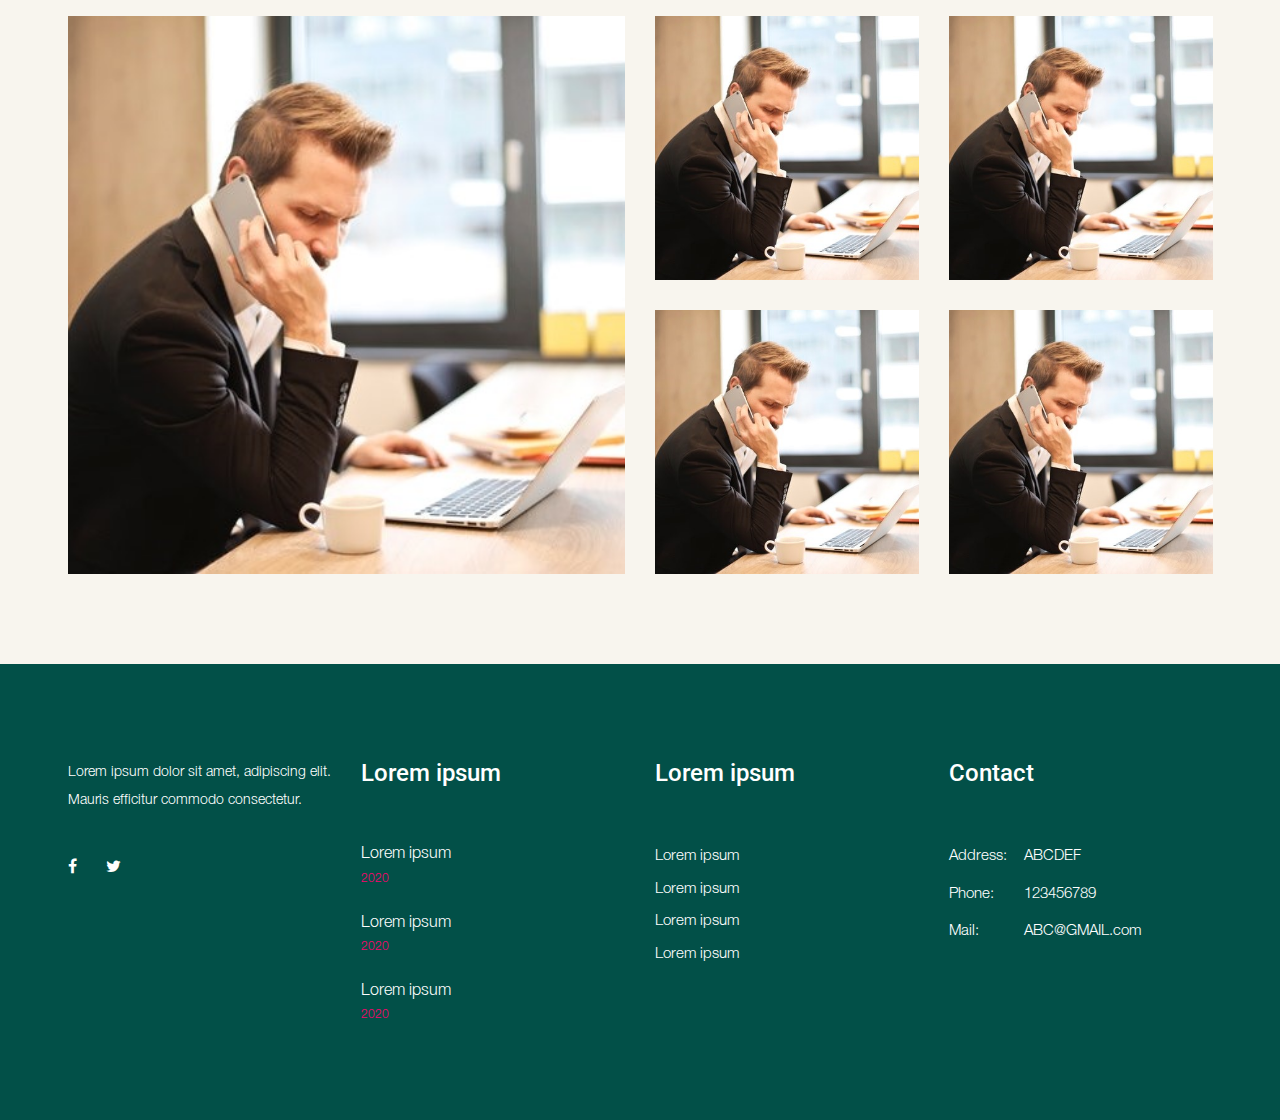
==== commit 6f622d74: "few changes" ====
--- a/website/index.html
+++ b/website/index.html
@@ -1,7 +1,7 @@
 <!DOCTYPE html>
 <html lang="zxx">
 <head>
-	<title>Cmpany Name</title>
+	<title>Company Name</title>
 	<meta charset="UTF-8">
 	<meta name="description" content="Instyle Fashion HTML Template">
 	<meta name="keywords" content="instyle, fashion, html">
@@ -78,8 +78,8 @@
 		<div class="hero-slider owl-carousel">
 			<div class="hs-item set-bg" data-setbg="img/slider/1.jpg" data-hash="slide-1">
 				<div class="container">
-					<h2>Craslorem pretium id...</h2>
-					<a href="#" class="site-btn">Read More <i class="fa fa-angle-double-right"></i></a>
+					<h2>Craslorem pretium</h2>
+					<!-- <a href="#" class="site-btn">Read More <i class="fa fa-angle-double-right"></i></a> -->
                      </br>
 					 </br>
 					 <h6 class="xyz"><i class="arrow down"></i></h6>
@@ -87,8 +87,8 @@
 			</div>
 			<div class="hs-item set-bg" data-setbg="img/slider/2.jpeg" data-hash="slide-1">
 				<div class="container">
-					<h2>Craslorem pretium id...</h2>
-					<a href="#" class="site-btn">Read More <i class="fa fa-angle-double-right"></i></a>
+					<h2>Craslorem pretium</h2>
+					<!-- <a href="#" class="site-btn">Read More <i class="fa fa-angle-double-right"></i></a> -->
 				     </br>
 					 </br>
 					 <h6 class="xyz"><i class="arrow down"></i></h6>
@@ -96,11 +96,11 @@
 			</div>
 			<div class="hs-item set-bg" data-setbg="img/slider/3.jpg" data-hash="slide-2">
 				<div class="container">
-					<h2>Craslorem pretium id...</h2>
-					<a href="#" class="site-btn">Read More <i class="fa fa-angle-double-right"></i></a>
+					<h2>Craslorem pretium</h2>
+					<!-- <a href="#" class="site-btn">Read More <i class="fa fa-angle-double-right"></i></a> -->
 				     </br>
 					 </br>
-					 <h6 class="xyz"><i class="arrow down"></i></h6>
+					 <a href=".intro-section"><h6 class="xyz" ><i class="arrow down"></i></h6></a>
 				</div>
 			</div>
 		</div>
@@ -121,10 +121,10 @@
 	<section class="intro-section spad">
 		<div class="container">
 			<div class="row">
-				<div class="col-lg-3">
+				<!-- <div class="col-lg-3">
 					<img src="img/intro-img.png" alt="">
-				</div>
-				<div class="col-lg-9 intro-text">
+				</div> -->
+				<div class="col-lg-12 intro-text text-center">
 					<!--<span>Wealth is only a means to an end,life is a celebration when your wealth is in good hands!</span>-->
 					<h2>"Quisque pellentesque diam id nisi dignissim,
 					ac euismod turpis dictum. Vivamus ut congue lorem. "</h2>
@@ -181,27 +181,27 @@
 				<div class="col-lg-6 col-md-12">
 					<a href="portfolio.html" class="portfolio-item">
 						<img src="img/5.jpg" alt="">
-						<h4>See More</h4>
-					</a>
-				</div>
-				<div class="col-lg-3 col-sm-6">
-					<a href="portfolio.html" class="portfolio-item">
-						<img src="img/5.jpg" alt="">
-						<h4>See More</h4>
-					</a>
-					<a href="portfolio.html" class="portfolio-item">
-						<img src="img/5.jpg" alt="">
-						<h4>See More</h4>
-					</a>
-				</div>
-				<div class="col-lg-3 col-sm-6">
-					<a href="portfolio.html" class="portfolio-item">
-						<img src="img/5.jpg" alt="">
-						<h4>See More</h4>
-					</a>
-					<a href="portfolio.html" class="portfolio-item">
-						<img src="img/5.jpg" alt="">
-						<h4>See More</h4>
+						<h4>Benchmark Agnostic Absolute Return Strategy</h4>
+					</a>
+				</div>
+				<div class="col-lg-3 col-sm-6">
+					<a href="portfolio.html" class="portfolio-item">
+						<img src="img/5.jpg" alt="">
+						<h4>Experience Of Handling One Billion $ AUA</h4>
+					</a>
+					<a href="portfolio.html" class="portfolio-item">
+						<img src="img/5.jpg" alt="">
+						<h4>Core Team From IIT, IIM and CFA</h4>
+					</a>
+				</div>
+				<div class="col-lg-3 col-sm-6">
+					<a href="portfolio.html" class="portfolio-item">
+						<img src="img/5.jpg" alt="">
+						<h4>AI Based Portfolio Recommendation</h4>
+					</a>
+					<a href="portfolio.html" class="portfolio-item">
+						<img src="img/5.jpg" alt="">
+						<h4>Model Driven Investing</h4>
 					</a>
 				</div>
 				<!--<div class="col-lg-3 col-sm-6">
--- a/website/css/style.css
+++ b/website/css/style.css
@@ -337,8 +337,14 @@
 }
 
 .site-navbar.bg-dark {
-	background-color: #03dac5 !important;
-}
+	background-color: #063868 !important;
+}
+
+
+.site-logo {
+	background-color: #000;
+}
+
 
 .site-logo h2 {
 	font-size: 30px;
@@ -348,12 +354,12 @@
 }
 
 .site-logo h2 span {
-	color: #ff006c;
+	color: #000;
 }
 
 .site-logo p {
 	text-transform: uppercase;
-	color: #fff;
+	color: #000;
 	opacity: 0.43;
 	font-size: 9px;
 	letter-spacing: 0.29em;
@@ -361,7 +367,7 @@
 }
 
 .site-navbar.navbar-dark .navbar-nav .nav-link {
-	color: #000;
+	color: #fff;
 	font-weight: 500;
 	font-size: 16px;
 	text-transform: uppercase;
@@ -370,18 +376,18 @@
 }
 
 .site-navbar.navbar-dark .navbar-nav .nav-link:hover {
-	color: #000;
+	color: #fff;
 }
 
 .social-links a {
-	color: #000;
+	color: #fff;
 	margin-left: 30px;
 	-webkit-transition: all 0.3s;
 	transition: all 0.3s;
 }
 
 .social-links a:hover {
-	color: #ff006c;
+	color: #fff;
 }
 
 /*------------------
@@ -410,7 +416,7 @@
 
 .hs-item h2 {
 	font-size: 130px;
-	color: #000;
+	color: #fff;
 	font-weight: 400;
 	margin-bottom: 20px;
 	position: relative;
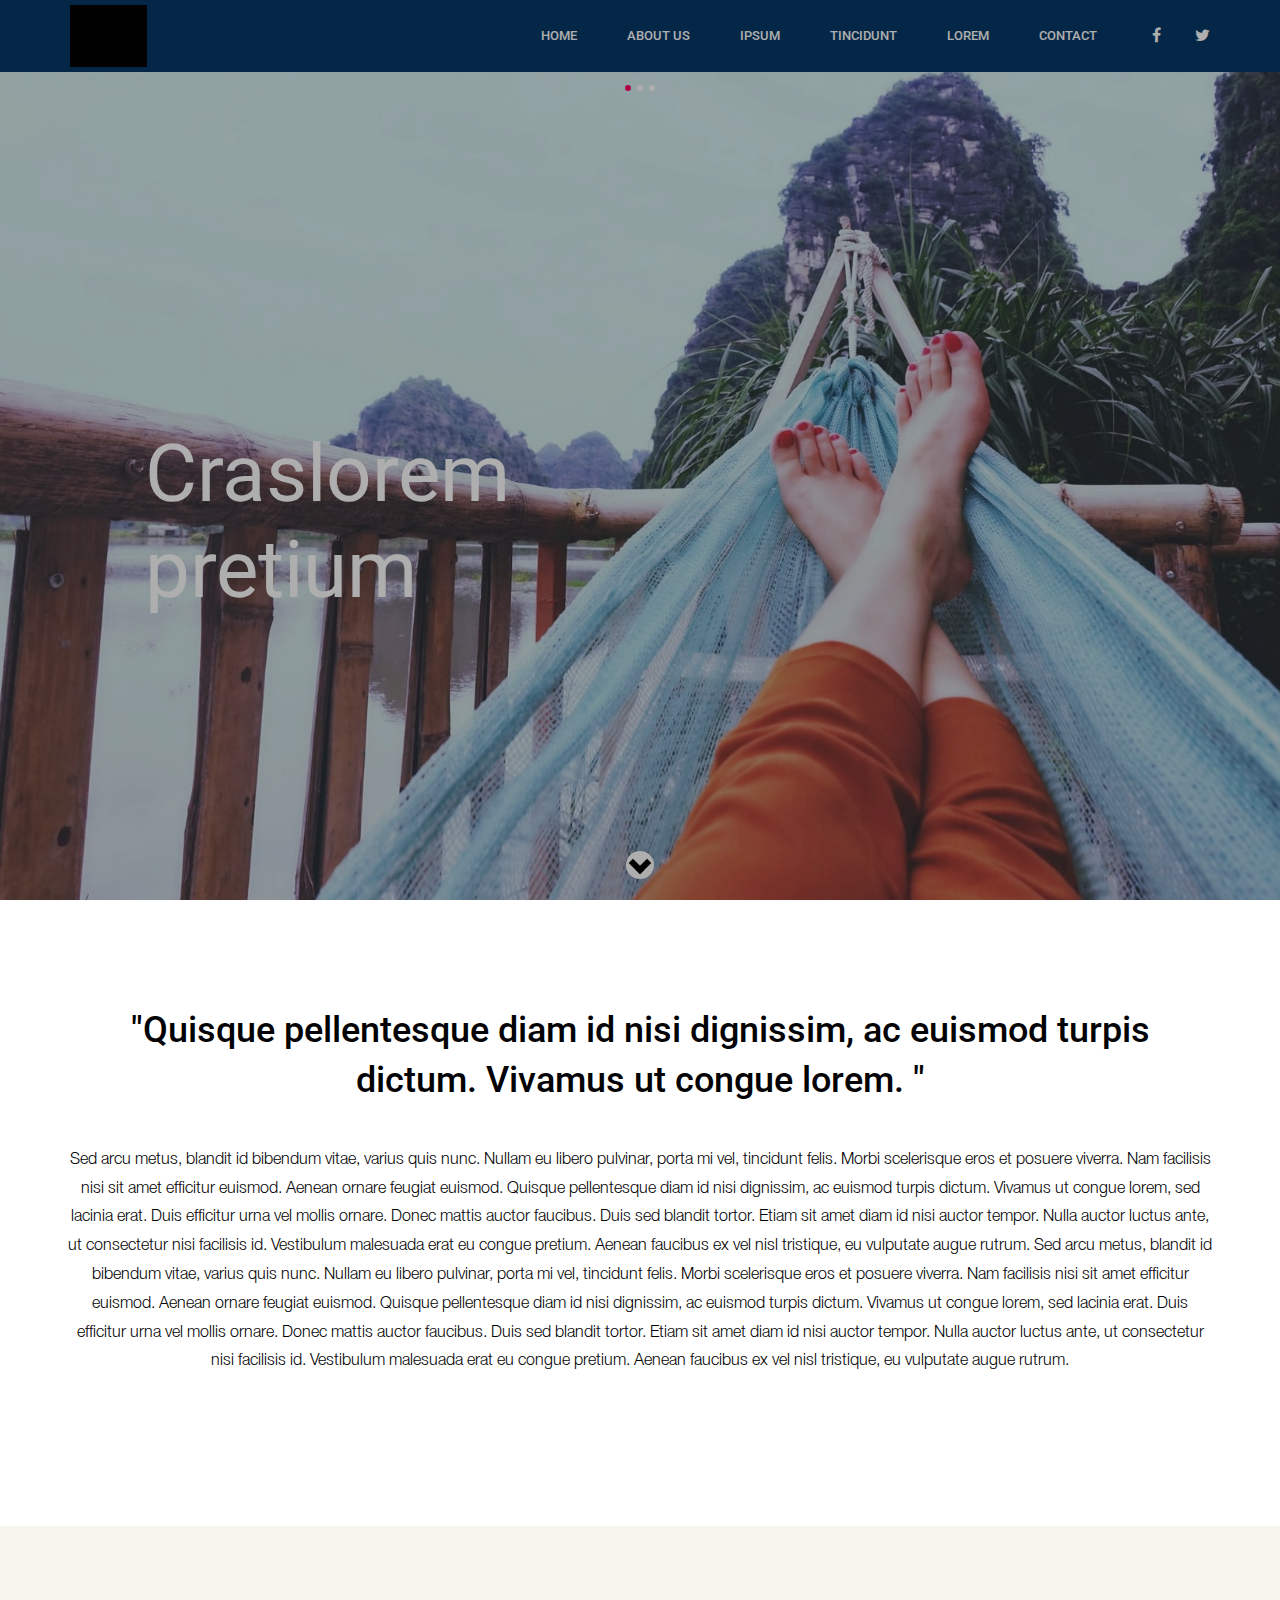
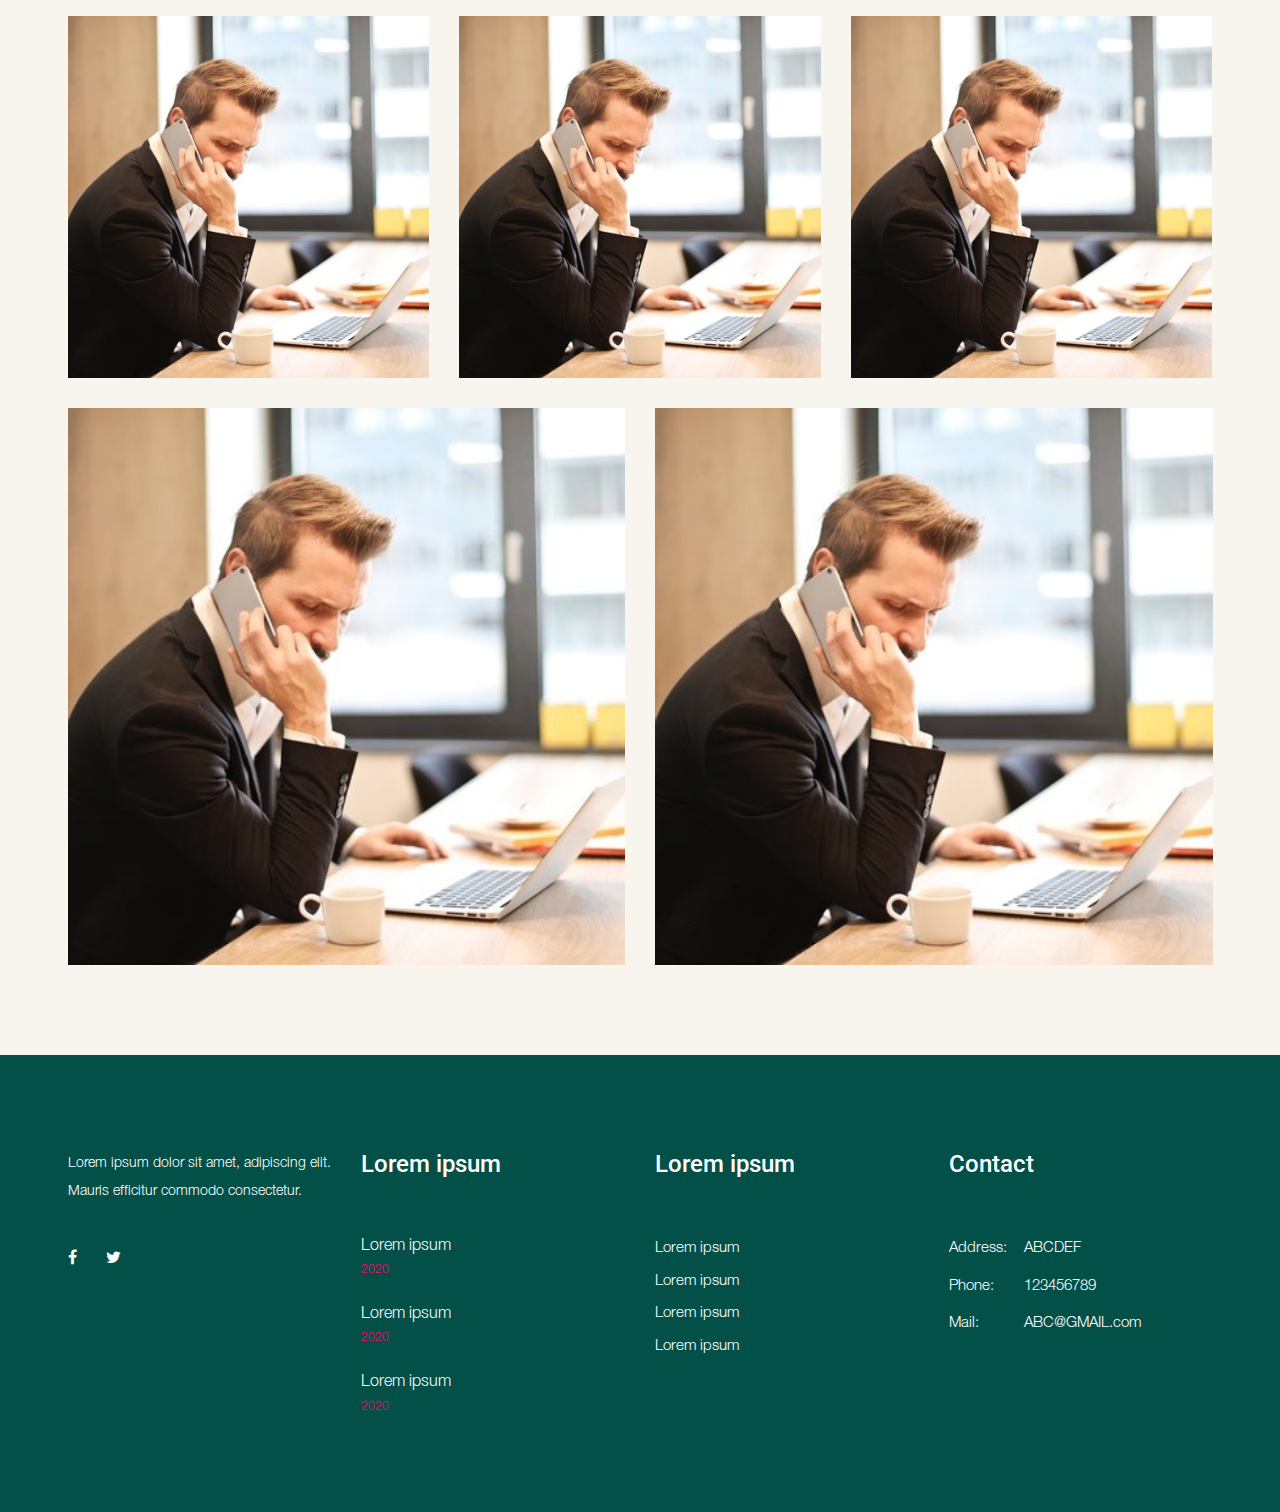
==== commit 3bbcfd64: "Add files via upload" ====
--- a/website/index.html
+++ b/website/index.html
@@ -75,32 +75,34 @@
 
 	<!-- Hero section -->
 	<section class="hero-section">
+	    <a href="#anchor1" class="scrollLink"><h6 class="xyz" ><i class="arrow down"></i></h6></a>
 		<div class="hero-slider owl-carousel">
+
 			<div class="hs-item set-bg" data-setbg="img/slider/1.jpg" data-hash="slide-1">
-				<div class="container">
-					<h2>Craslorem pretium</h2>
+				<div class="container ">
+					<h2 class="txt-l">Craslorem pretium</h2>
 					<!-- <a href="#" class="site-btn">Read More <i class="fa fa-angle-double-right"></i></a> -->
                      </br>
 					 </br>
-					 <h6 class="xyz"><i class="arrow down"></i></h6>
-				</div>
-			</div>
-			<div class="hs-item set-bg" data-setbg="img/slider/2.jpeg" data-hash="slide-1">
-				<div class="container">
-					<h2>Craslorem pretium</h2>
+					 
+				</div>
+			</div>
+			<div class="hs-item set-bg" data-setbg="img/slider/2.jpg" data-hash="slide-1">
+				<div class="container ">
+					<h2 class="txt-r">Craslorem pretium</h2>
 					<!-- <a href="#" class="site-btn">Read More <i class="fa fa-angle-double-right"></i></a> -->
 				     </br>
 					 </br>
-					 <h6 class="xyz"><i class="arrow down"></i></h6>
+					 
 				</div>
 			</div>
 			<div class="hs-item set-bg" data-setbg="img/slider/3.jpg" data-hash="slide-2">
 				<div class="container">
-					<h2>Craslorem pretium</h2>
+					<h2 class=" txt-l">Craslorem pretium</h2>
 					<!-- <a href="#" class="site-btn">Read More <i class="fa fa-angle-double-right"></i></a> -->
 				     </br>
 					 </br>
-					 <a href=".intro-section"><h6 class="xyz" ><i class="arrow down"></i></h6></a>
+					 
 				</div>
 			</div>
 		</div>
@@ -118,7 +120,7 @@
 	<!-- Hero section end-->
 
 	<!-- Intro section -->
-	<section class="intro-section spad">
+	<section class="intro-section spad" id="anchor1">
 		<div class="container">
 			<div class="row">
 				<!-- <div class="col-lg-3">
@@ -178,27 +180,31 @@
 						<h4>See More</h4>
 					</a>
 				</div> -->
-				<div class="col-lg-6 col-md-12">
+				<div class="col-lg-4 col-6">
 					<a href="portfolio.html" class="portfolio-item">
 						<img src="img/5.jpg" alt="">
 						<h4>Benchmark Agnostic Absolute Return Strategy</h4>
 					</a>
 				</div>
-				<div class="col-lg-3 col-sm-6">
+				<div class="col-lg-4 col-6">
 					<a href="portfolio.html" class="portfolio-item">
 						<img src="img/5.jpg" alt="">
 						<h4>Experience Of Handling One Billion $ AUA</h4>
 					</a>
+				</div>
+				<div class="col-lg-4 col-6">
 					<a href="portfolio.html" class="portfolio-item">
 						<img src="img/5.jpg" alt="">
 						<h4>Core Team From IIT, IIM and CFA</h4>
 					</a>
 				</div>
-				<div class="col-lg-3 col-sm-6">
+				<div class="col-lg-6 col-6">
 					<a href="portfolio.html" class="portfolio-item">
 						<img src="img/5.jpg" alt="">
 						<h4>AI Based Portfolio Recommendation</h4>
 					</a>
+				</div>
+				<div class="col-lg-6 col-12">
 					<a href="portfolio.html" class="portfolio-item">
 						<img src="img/5.jpg" alt="">
 						<h4>Model Driven Investing</h4>
@@ -356,6 +362,7 @@
 	<script src="js/bootstrap.min.js"></script>
 	<script src="js/owl.carousel.min.js"></script>
 	<script src="js/main.js"></script>
+	<script src="js/arrow.js"></script>
 
 	</body>
 </html>
--- a/website/css/style.css
+++ b/website/css/style.css
@@ -104,7 +104,7 @@
 
 .xyz{
 	position: absolute;
-	bottom: 20px;
+	bottom: 0px;
 	left: 0;
 	right: 0;
 	margin: auto;
@@ -114,7 +114,8 @@
 	border-radius: 100px;
 	background-color: #fff;
 	transform: scale(0.8,0.8);
-  -webkit-transform: scale(0.6,0.6);
+  -webkit-transform: scale(0.4,0.4);
+  z-index: 99;
 }
 
 .arrow {
@@ -333,7 +334,7 @@
 ---------------------*/
 
 .site-navbar {
-	padding: 15px 70px;
+	padding: 5px 70px;
 }
 
 .site-navbar.bg-dark {
@@ -369,7 +370,7 @@
 .site-navbar.navbar-dark .navbar-nav .nav-link {
 	color: #fff;
 	font-weight: 500;
-	font-size: 16px;
+	font-size: 13px;
 	text-transform: uppercase;
 	padding-right: 25px;
 	padding-left: 25px;
@@ -522,15 +523,20 @@
 
 .hero-slider .owl-dots {
 	position: absolute;
-	right: 210px;
-	bottom: 34px;
+	right: 0; left: 0;
+	margin: auto;
+	top: 74px;
+	width:36px;
 }
 
 .hero-slider .owl-dots .owl-dot {
-	width: 33px;
-	height: 3px;
+	
 	background: #fff;
-	margin-right: 7px;
+	margin-right: 3px;
+	margin-left: 3px;
+	border-radius: 100px;
+	height: 6px;
+	width: 6px;
 }
 
 .hero-slider .owl-dots .owl-dot.active {
@@ -545,6 +551,7 @@
 	position: absolute;
 	right: 130px;
 	bottom: 25px;
+	display: none;
 }
 
 .hero-slider .owl-nav button.owl-prev {
@@ -594,14 +601,17 @@
 
 .portfolio-item h4 {
 	position: absolute;
-	width: 100%;
+	width: 90%;
+	height: 10%;
 	text-align: center;
-	top: 40%;
-	margin-top: -14px;
+	top: 0%;
+	bottom: 0;
+	margin: auto 5%;
 	z-index: 5;
 	opacity: 0;
 	-webkit-transition: all 0.3s ease 0s;
 	transition: all 0.3s ease 0s;
+	color: #000;
 }
 
 .portfolio-item:after {
@@ -611,7 +621,7 @@
 	height: 100%;
 	left: 0;
 	top: 0;
-	background: rgba(255, 255, 255, 0.8);
+	background: rgba(255, 255, 255, 0.5);
 	border: 0px solid #030204;
 	z-index: 2;
 	opacity: 0;
@@ -625,7 +635,6 @@
 }
 
 .portfolio-item:hover h4 {
-	top: 50%;
 	opacity: 1;
 }
 
@@ -1498,6 +1507,22 @@
 	margin-bottom: 5px;
 }
 
+.txt-l{
+	text-align: left;
+	position: absolute !important;
+	left: 0;
+}
+
+.txt-r{
+	text-align: right;
+	position: absolute !important;
+	right: 0;
+}
+
+.container {
+	position: relative;
+}
+
 /* ----------------
   Responsive
 ---------------------*/
@@ -1517,8 +1542,7 @@
 	.hs-item h2 {
 		font-size: 80px;
 		width: 600px;
-		margin-left: auto;
-		margin-right: auto;
+
 	}
 	.blog-slider .owl-nav {
 		text-align: center;
@@ -1552,12 +1576,15 @@
 
 @media only screen and (min-width: 768px) and (max-width: 991px) {
 	.site-navbar {
-		padding: 15px 70px;
+		padding: 5px 70px;
 		display: block;
 		text-align: center;
 	}
 	.navbar-brand {
 		display: block;
+		width: 100px;
+		margin-left: auto;
+		margin-right: auto;
 	}
 	.navbar-expand-md .navbar-collapse {
 		display: block !important;
@@ -1630,7 +1657,8 @@
 		margin-left: 0;
 	}
 	.hero-slider .owl-dots {
-		right: 100px;
+		right: 0;
+		left: 0;
 	}
 	.hero-slider .owl-nav {
 		right: 15px;
@@ -1641,6 +1669,7 @@
 	}
 	.hs-item h2 {
 		font-size: 50px;
+		width: 500px;
 	}
 	.hs-item .next-hs {
 		display: none;
@@ -1729,17 +1758,32 @@
 	.sidebar {
 		padding-top: 50px;
 	}
+	
+	.portfolio-item h4 {
+	opacity: 1;
+	width: 100%;
+	height: 30%;
+	font-size: 17px;
+}
+
+.portfolio-item:after {
+	opacity: 1;
+	border: 5px solid #030204;
+}
+
+	
 }
 
 /* Small Mobile :320px. */
 
 @media only screen and (max-width: 479px) {
 	.site-navbar {
-		padding: 15px;
+		padding: 5px 15px;
 	}
 	.hs-item h2,
 	.page-top-section h2 {
 		font-size: 40px;
+		width: 300px;
 	}
 	.award-slider .owl-controls {
 		padding-bottom: 50px;
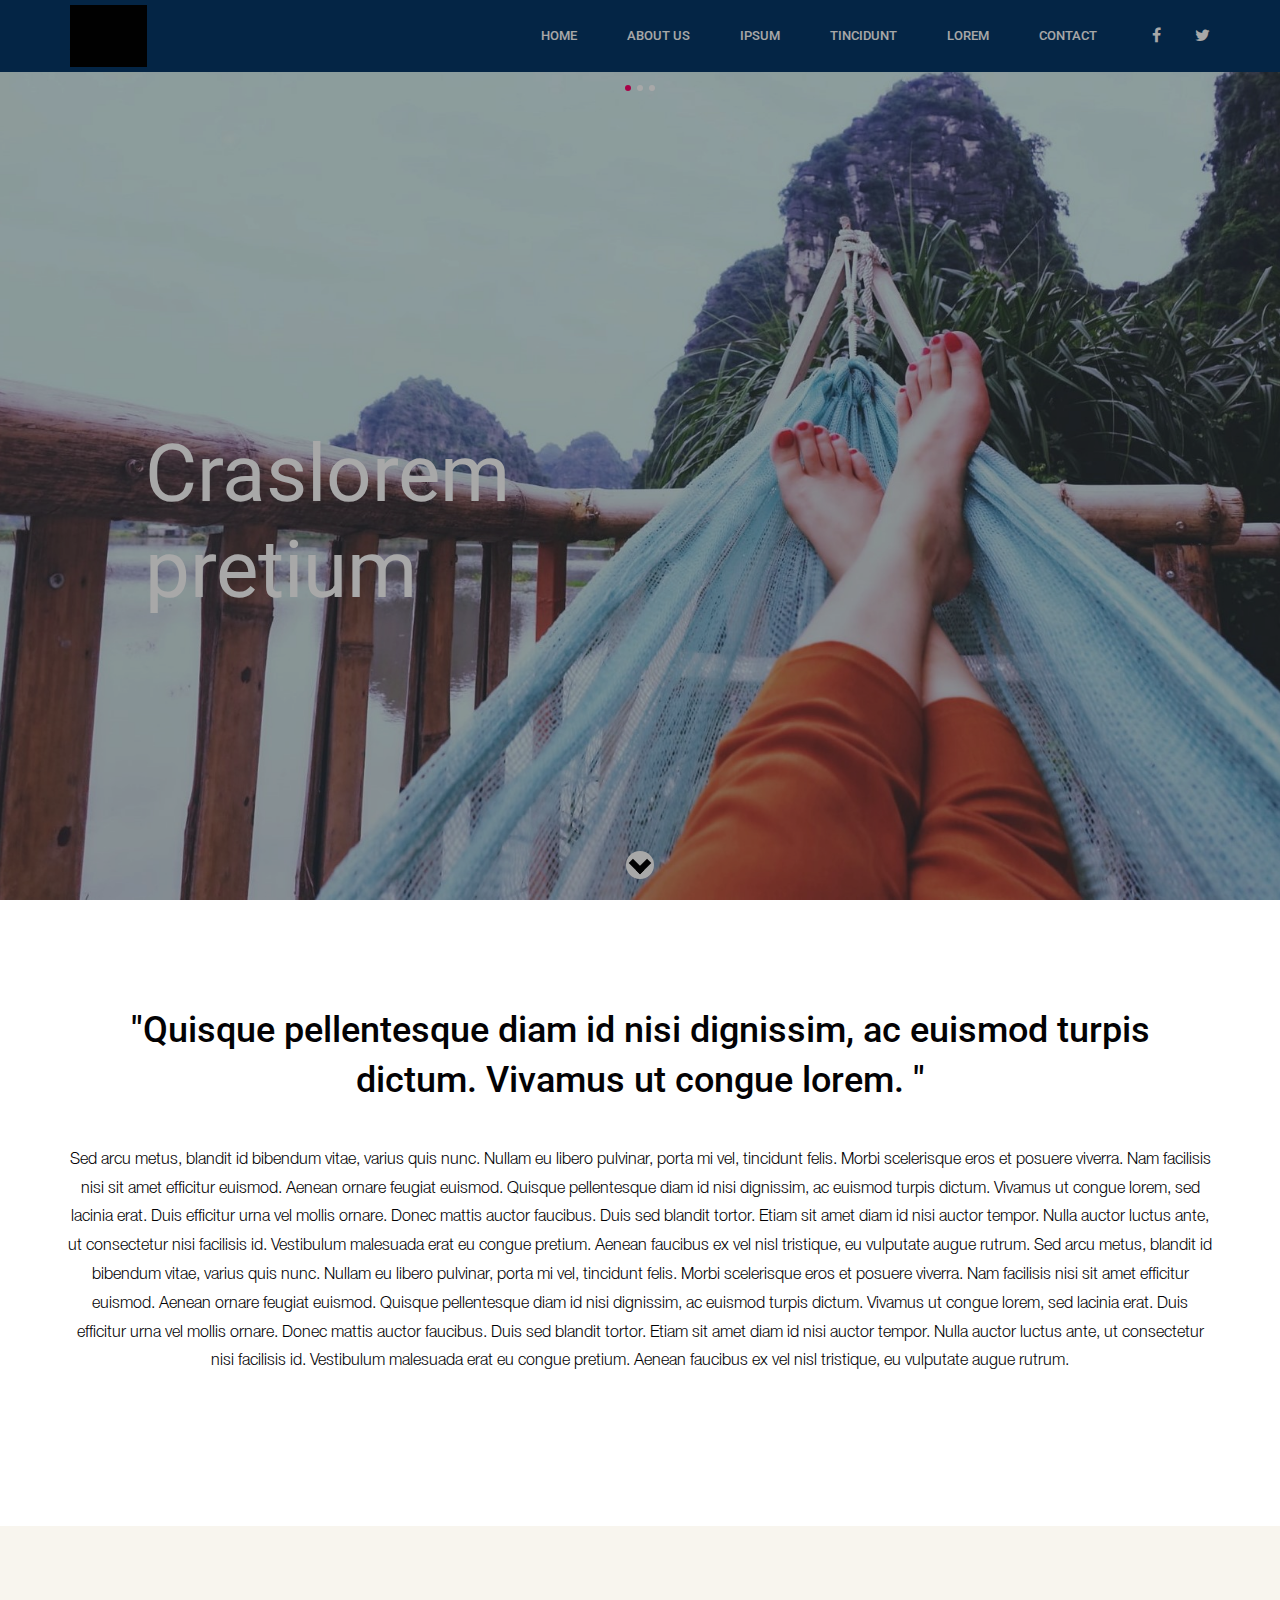
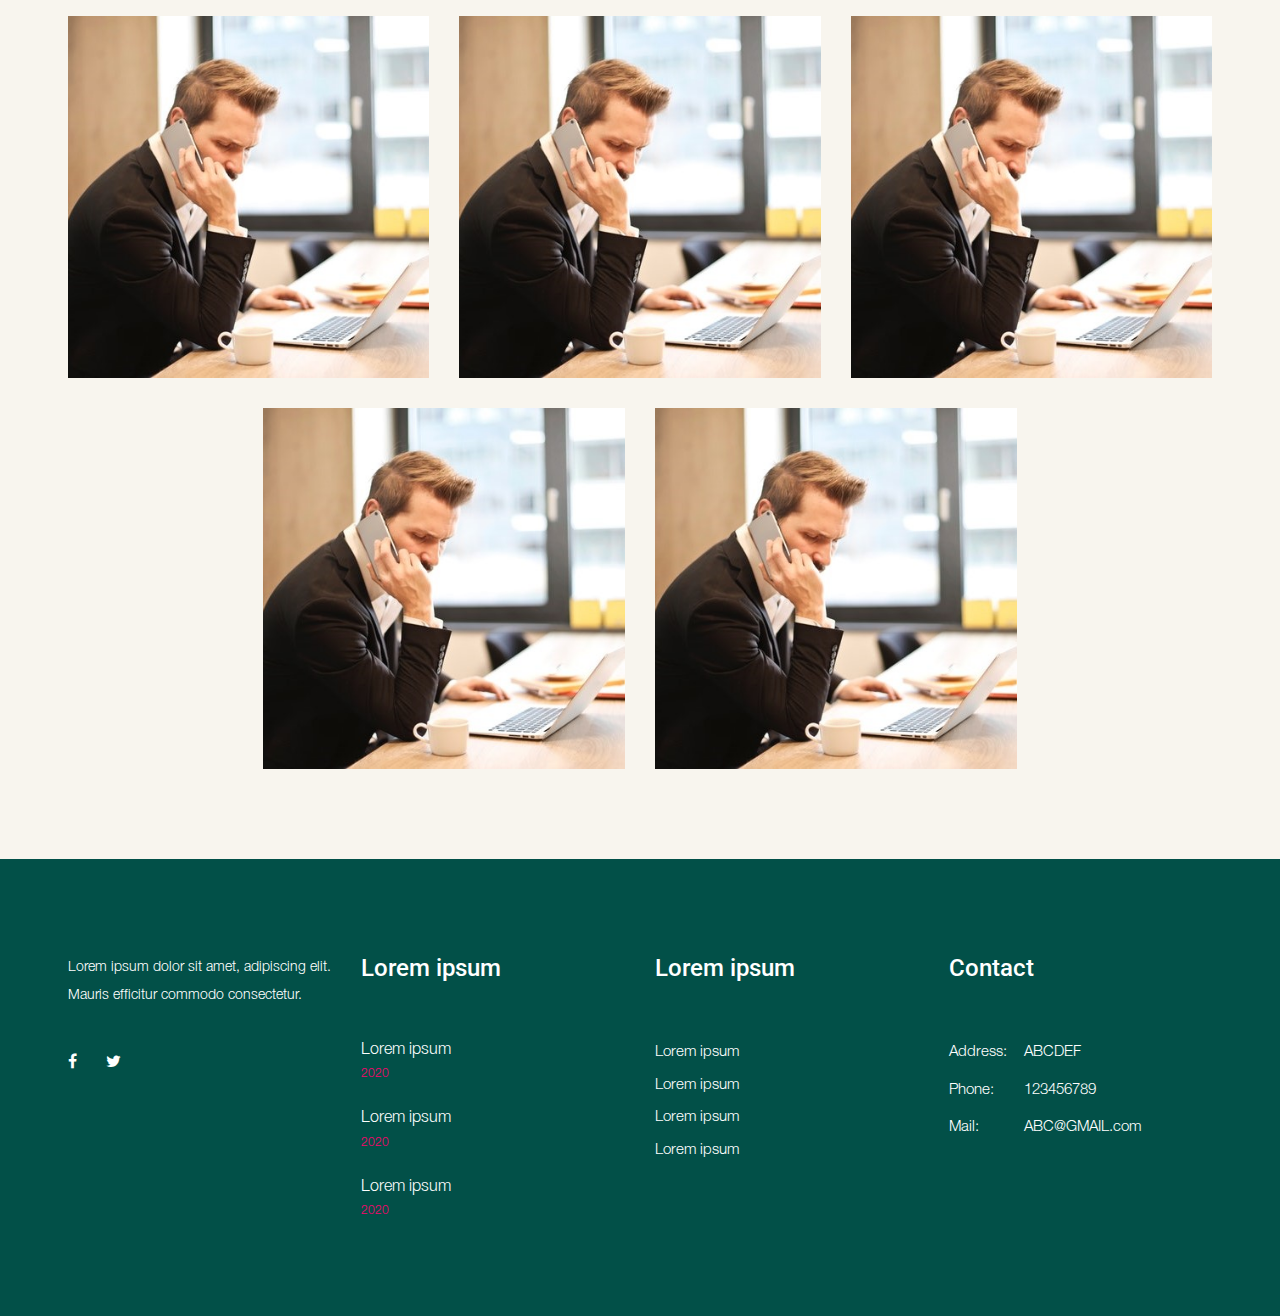
==== commit fca5b909: "Update index.html" ====
--- a/website/index.html
+++ b/website/index.html
@@ -198,13 +198,15 @@
 						<h4>Core Team From IIT, IIM and CFA</h4>
 					</a>
 				</div>
-				<div class="col-lg-6 col-6">
+				<div class="col-lg-2 col-0">
+				</div>
+				<div class="col-lg-4 col-6">
 					<a href="portfolio.html" class="portfolio-item">
 						<img src="img/5.jpg" alt="">
 						<h4>AI Based Portfolio Recommendation</h4>
 					</a>
 				</div>
-				<div class="col-lg-6 col-12">
+				<div class="col-lg-4 col-12">
 					<a href="portfolio.html" class="portfolio-item">
 						<img src="img/5.jpg" alt="">
 						<h4>Model Driven Investing</h4>
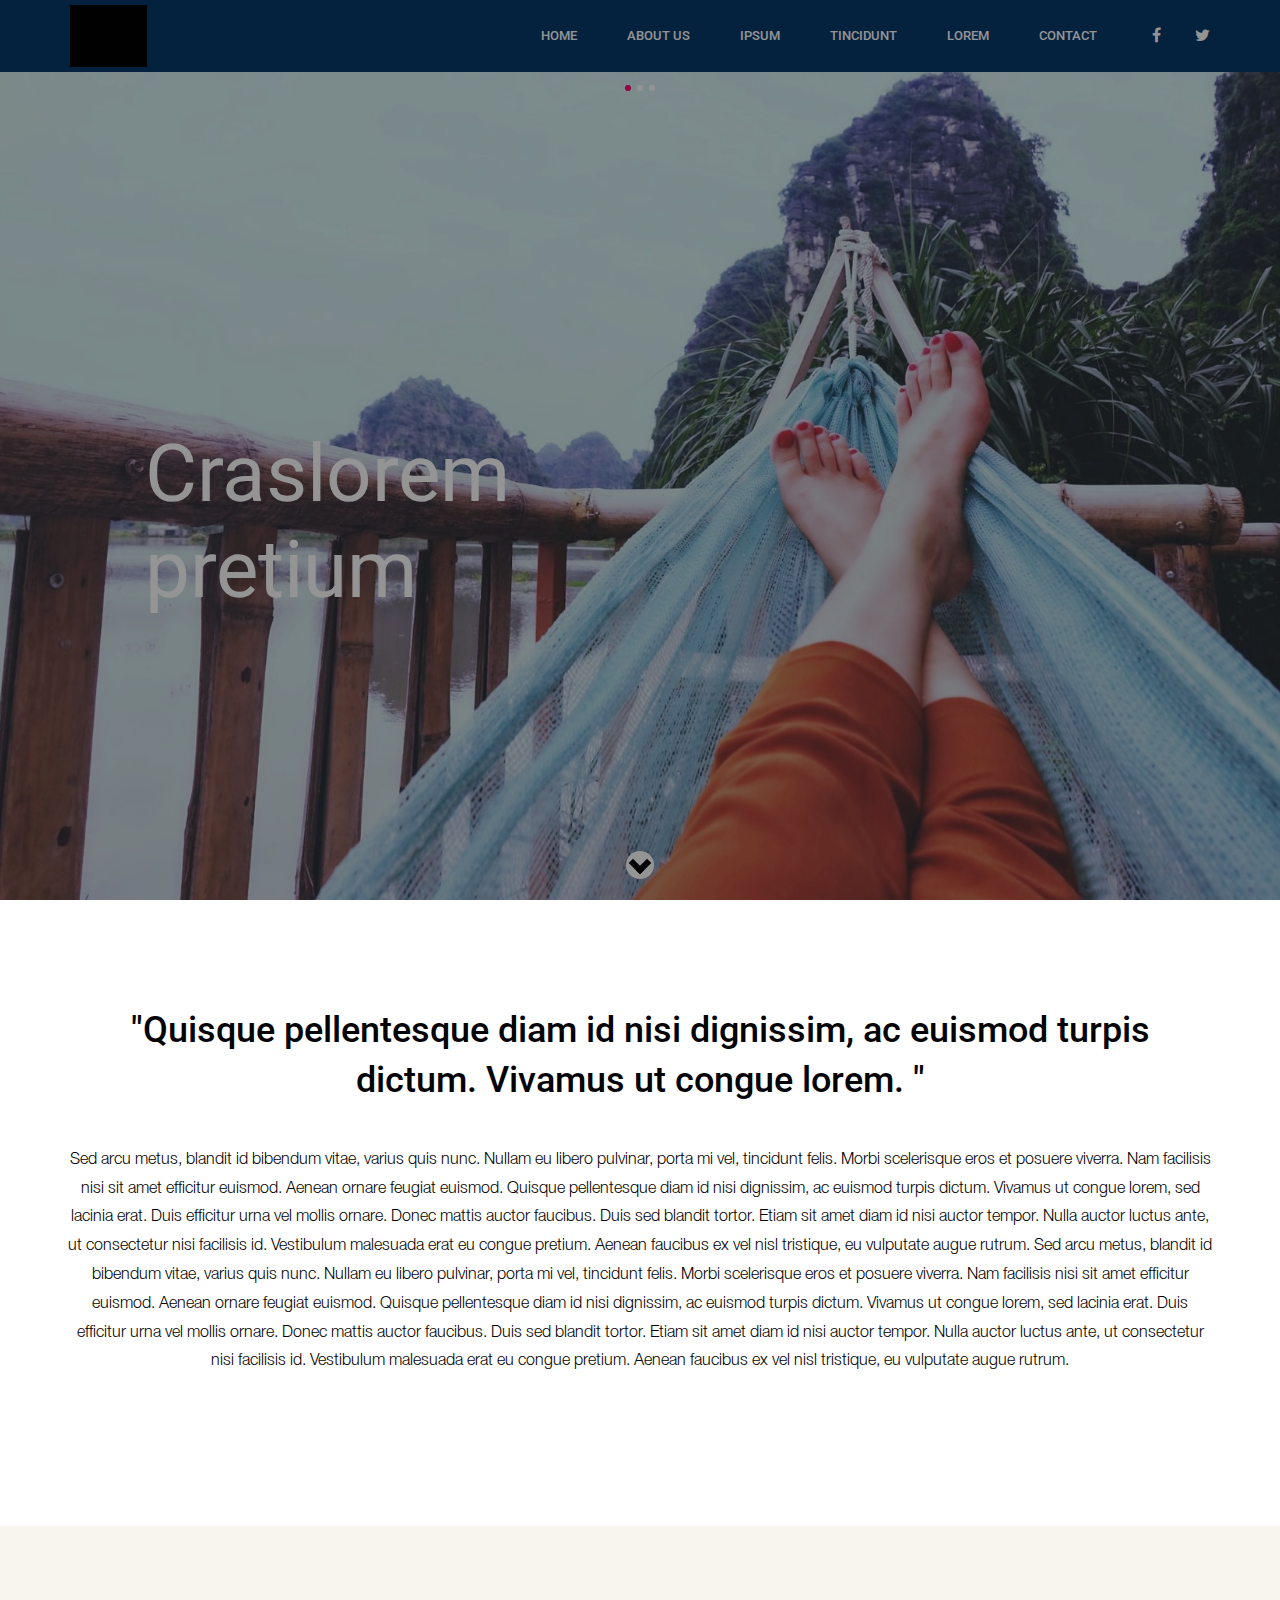
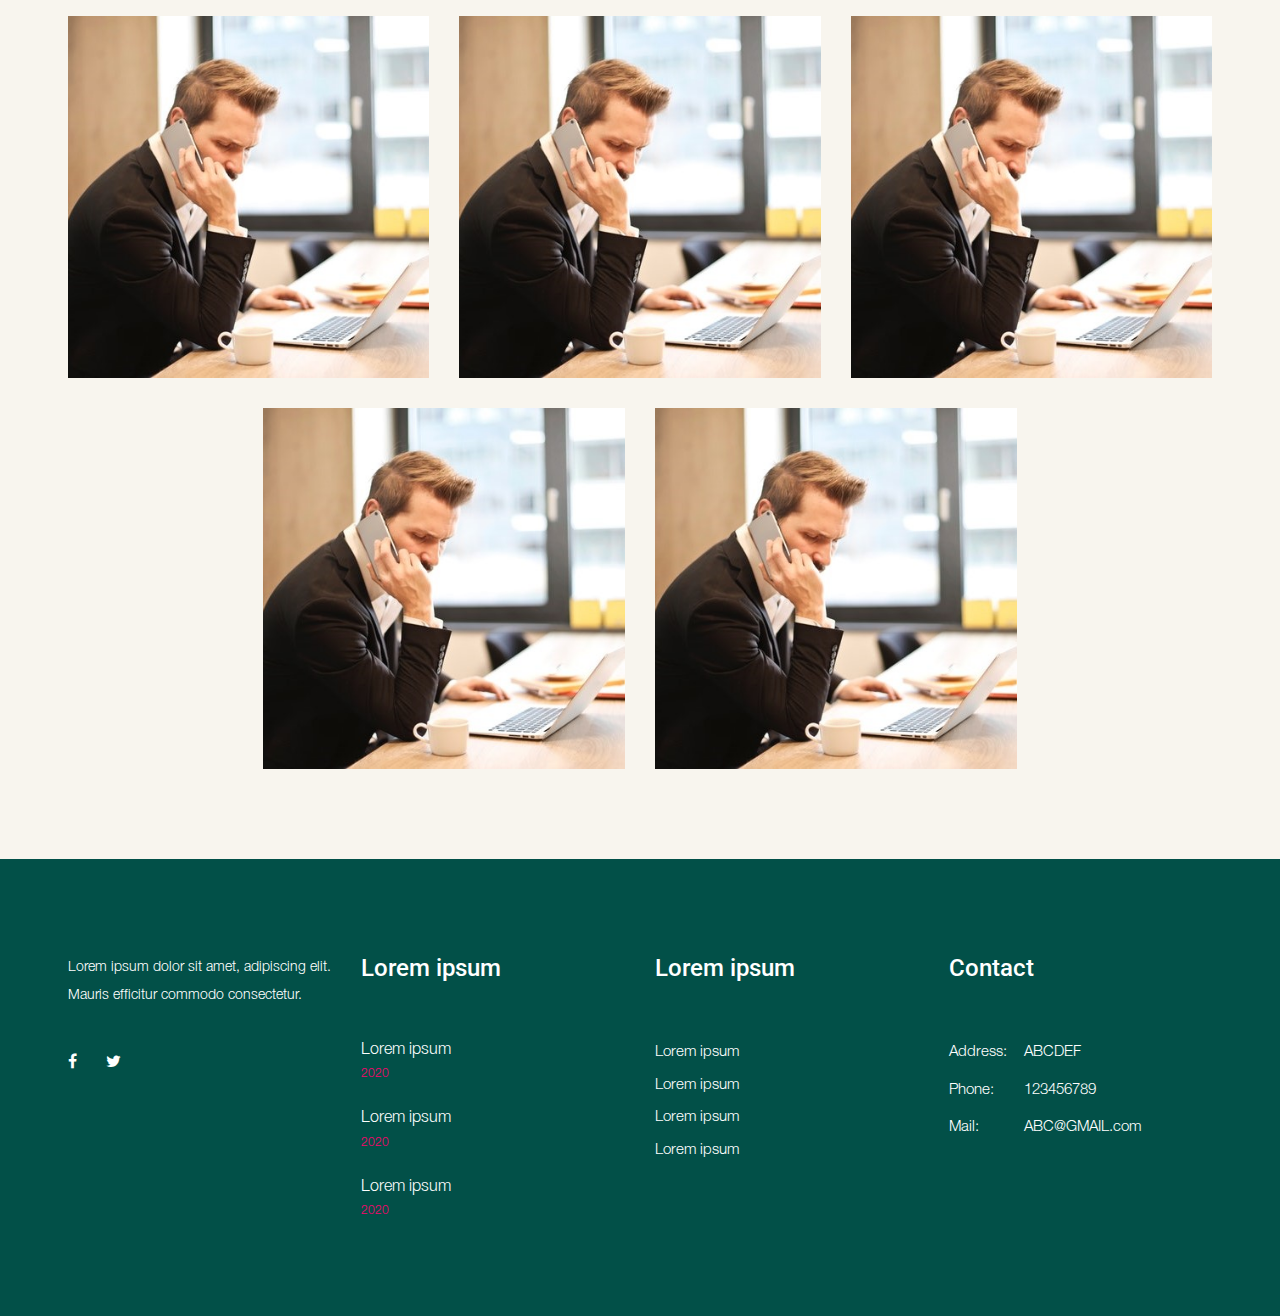
==== commit 8e40c351: "Add files via upload" ====
--- a/website/index.html
+++ b/website/index.html
@@ -7,7 +7,7 @@
 	<meta name="keywords" content="instyle, fashion, html">
 	<meta name="viewport" content="width=device-width, initial-scale=1.0">
 	<!-- Favicon -->
-	<link href="img/favicon.ico" rel="shortcut icon"/>
+	<!--<link href="img/favicon.ico" rel="shortcut icon"/>-->
 
 	<!-- Stylesheets -->
 	<link rel="stylesheet" href="css/bootstrap.min.css"/>
@@ -206,7 +206,7 @@
 						<h4>AI Based Portfolio Recommendation</h4>
 					</a>
 				</div>
-				<div class="col-lg-4 col-12">
+				<div class="col-lg-4 col-6">
 					<a href="portfolio.html" class="portfolio-item">
 						<img src="img/5.jpg" alt="">
 						<h4>Model Driven Investing</h4>
@@ -361,7 +361,13 @@
 	
 	<!--====== Javascripts & Jquery ======-->
 	<script src="js/jquery-3.2.1.min.js"></script>
-	<script src="js/bootstrap.min.js"></script>
+	<!--<script src="js/bootstrap.min.js"></script>-->
+	<!-- Latest compiled and minified CSS -->
+<!--<link rel="stylesheet" href="https://maxcdn.bootstrapcdn.com/bootstrap/3.3.7/css/bootstrap.min.css" integrity="sha384-BVYiiSIFeK1dGmJRAkycuHAHRg32OmUcww7on3RYdg4Va+PmSTsz/K68vbdEjh4u" crossorigin="anonymous">-->
+
+    <script src="https://maxcdn.bootstrapcdn.com/bootstrap/3.3.7/js/bootstrap.min.js" integrity="sha384-Tc5IQib027qvyjSMfHjOMaLkfuWVxZxUPnCJA7l2mCWNIpG9mGCD8wGNIcPD7Txa" crossorigin="anonymous"></script>
+    <!--<script src="jquery-3.4.1.min.js"></script>-->
+
 	<script src="js/owl.carousel.min.js"></script>
 	<script src="js/main.js"></script>
 	<script src="js/arrow.js"></script>
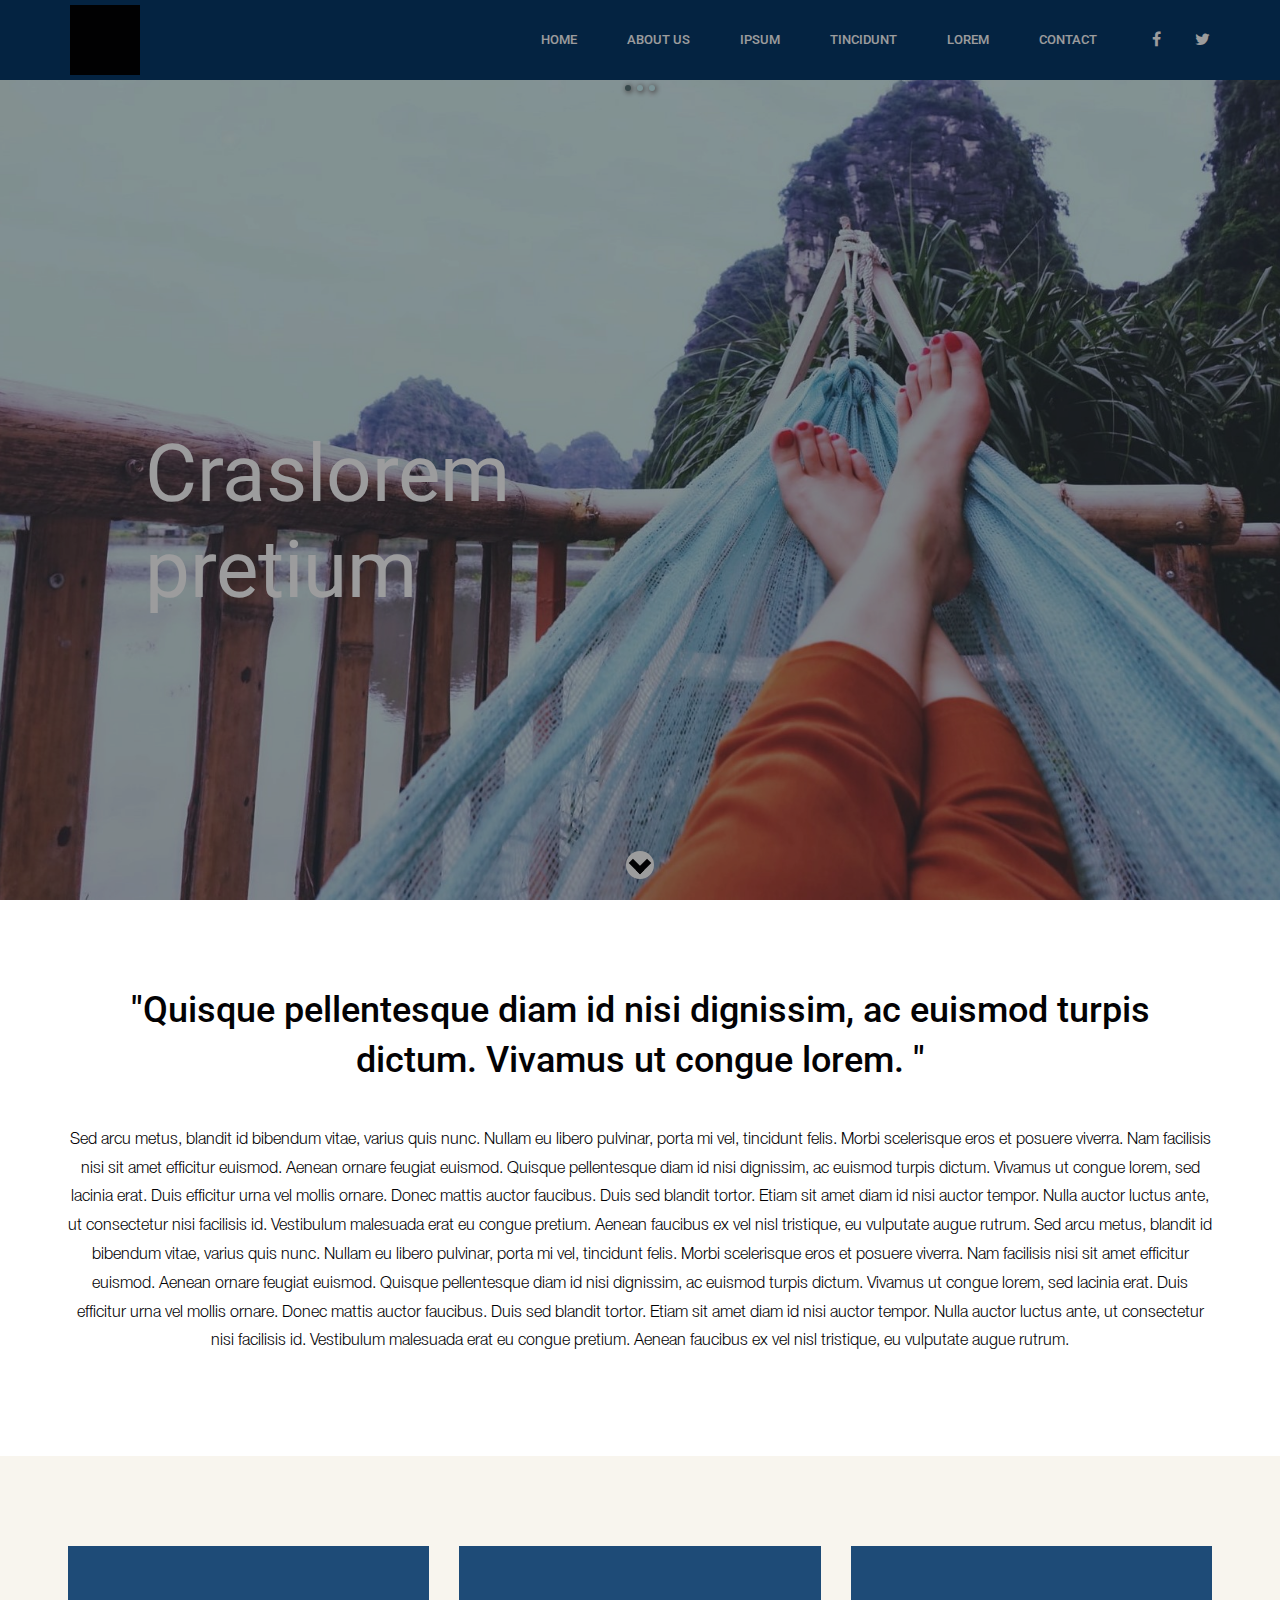
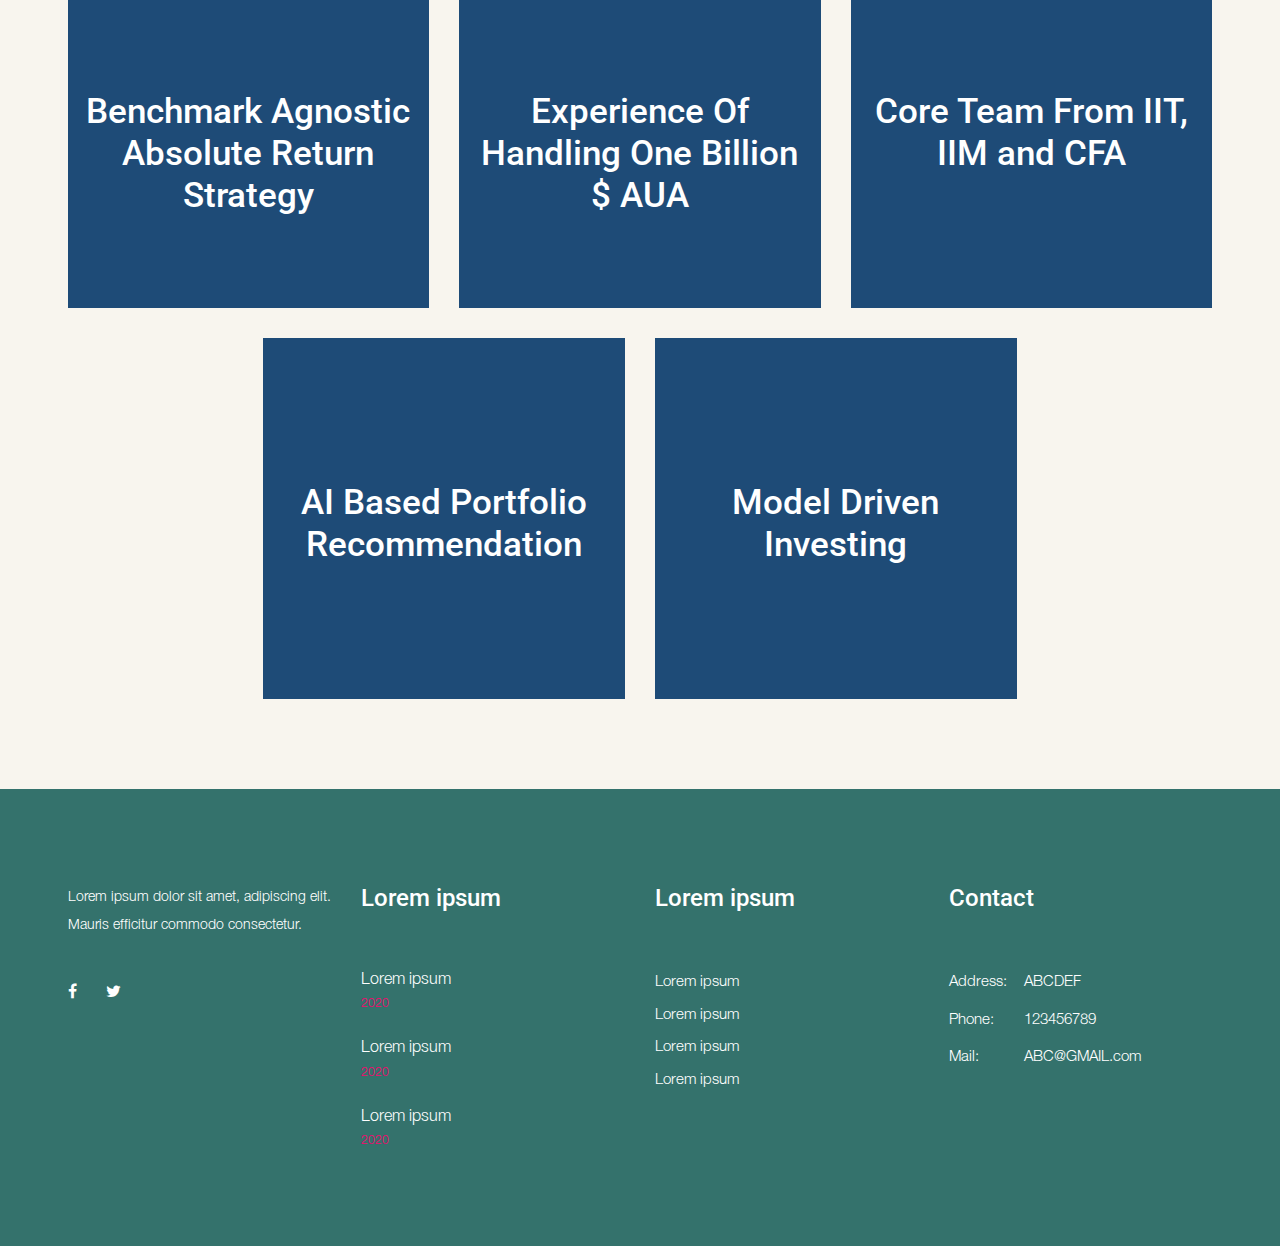
==== commit 25ad943c: "Add files via upload" ====
--- a/website/index.html
+++ b/website/index.html
@@ -34,8 +34,7 @@
 	<header class="header-section">
 		<nav class="navbar navbar-expand-md navbar-dark bg-dark site-navbar fixed-top">
 			<a class="navbar-brand site-logo" href="index.html#">
-				<h2><span>LOGO</span></h2>
-				<p>Tag Line</p>
+			
 			</a>
 			<button class="navbar-toggler d-lg-none" type="button" data-toggle="collapse" data-target="#collapsibleNavId" aria-controls="collapsibleNavId"
 				aria-expanded="false" aria-label="Toggle navigation">
@@ -182,34 +181,39 @@
 				</div> -->
 				<div class="col-lg-4 col-6">
 					<a href="portfolio.html" class="portfolio-item">
-						<img src="img/5.jpg" alt="">
-						<h4>Benchmark Agnostic Absolute Return Strategy</h4>
-					</a>
-				</div>
-				<div class="col-lg-4 col-6">
-					<a href="portfolio.html" class="portfolio-item">
-						<img src="img/5.jpg" alt="">
-						<h4>Experience Of Handling One Billion $ AUA</h4>
-					</a>
-				</div>
-				<div class="col-lg-4 col-6">
-					<a href="portfolio.html" class="portfolio-item">
-						<img src="img/5.jpg" alt="">
-						<h4>Core Team From IIT, IIM and CFA</h4>
+						<div class="solid"></div>
+						<h3>Benchmark Agnostic Absolute Return Strategy</h3>
+						<h4>READ MORE</h4>
+					</a>
+				</div>
+				<div class="col-lg-4 col-6">
+					<a href="portfolio.html" class="portfolio-item">
+						<div class="solid"></div>
+						<h3>Experience Of Handling One Billion $ AUA</h3>
+						<h4>READ MORE</h4>
+					</a>
+				</div>
+				<div class="col-lg-4 col-6">
+					<a href="portfolio.html" class="portfolio-item">
+						<div class="solid"></div>
+						<h3>Core Team From IIT, IIM and CFA</h3>
+						<h4>READ MORE</h4>
 					</a>
 				</div>
 				<div class="col-lg-2 col-0">
 				</div>
 				<div class="col-lg-4 col-6">
 					<a href="portfolio.html" class="portfolio-item">
-						<img src="img/5.jpg" alt="">
-						<h4>AI Based Portfolio Recommendation</h4>
-					</a>
-				</div>
-				<div class="col-lg-4 col-6">
-					<a href="portfolio.html" class="portfolio-item">
-						<img src="img/5.jpg" alt="">
-						<h4>Model Driven Investing</h4>
+						<div class="solid"></div>
+						<h3>AI Based Portfolio Recommendation</h3>
+						<h4>READ MORE</h4>
+					</a>
+				</div>
+				<div class="col-lg-4 col-6">
+					<a href="portfolio.html" class="portfolio-item">
+						<div class="solid"></div>
+						<h3>Model Driven Investing</h3>
+						<h4>READ MORE</h4>
 					</a>
 				</div>
 				<!--<div class="col-lg-3 col-sm-6">
--- a/website/css/style.css
+++ b/website/css/style.css
@@ -159,8 +159,8 @@
 }
 
 .spad {
-	padding-top: 90px;
-	padding-bottom: 100px;
+	padding-top: 70px;
+	padding-bottom: 50px;
 }
 
 .text-white h1,
@@ -344,6 +344,8 @@
 
 .site-logo {
 	background-color: #000;
+	height: 70px;
+	width: 70px;
 }
 
 
@@ -531,16 +533,17 @@
 
 .hero-slider .owl-dots .owl-dot {
 	
-	background: #fff;
+	background: #c9f1f5;
 	margin-right: 3px;
 	margin-left: 3px;
 	border-radius: 100px;
 	height: 6px;
 	width: 6px;
+	box-shadow: 1px 1px 5px 1px #888888;
 }
 
 .hero-slider .owl-dots .owl-dot.active {
-	background: #ff006c;
+	background: #597579;
 }
 
 .hero-slider .owl-dots .owl-dot:last-child {
@@ -586,7 +589,7 @@
 .portfolio-section{
     padding-bottom: 60px;
     padding-top: 90px; 	
-	background-color: #D1F8F4;
+	background-color: #bcdfdb;
 }
 
 .portfolio-item {
@@ -595,8 +598,10 @@
 	display: block;
 }
 
-.portfolio-item img {
-	min-width: 100%;
+.portfolio-item .solid {
+	width: 100%;
+	padding: 50% 0; 
+	background-color: #1e4b77;
 }
 
 .portfolio-item h4 {
@@ -613,6 +618,20 @@
 	transition: all 0.3s ease 0s;
 	color: #000;
 }
+.portfolio-item h3 {
+	position: absolute;
+	width: 90%;
+	height: 20%;
+	text-align: center;
+	top: 0%;
+	bottom: 0;
+	margin: auto 5%;
+	z-index: 1;
+	-webkit-transition: all 0.3s ease 0s;
+	transition: all 0.3s ease 0s;
+	color: #fff;
+	font-size: 35px;
+}
 
 .portfolio-item:after {
 	position: absolute;
@@ -621,7 +640,7 @@
 	height: 100%;
 	left: 0;
 	top: 0;
-	background: rgba(255, 255, 255, 0.5);
+	background: rgba(255, 255, 255, 0.8);
 	border: 0px solid #030204;
 	z-index: 2;
 	opacity: 0;
@@ -631,7 +650,7 @@
 
 .portfolio-item:hover:after {
 	opacity: 1;
-	border: 15px solid #030204;
+	border: 15px solid #042c53;
 }
 
 .portfolio-item:hover h4 {
@@ -779,6 +798,12 @@
 .footer-section {
 	padding-top: 95px;
 	padding-bottom: 70px;
+	background-color: #34726c;
+	color: #fff !important;
+}
+
+.footer-section i{
+	color: #fff !important;
 }
 
 .footer-widget .fw-title {
@@ -1092,16 +1117,6 @@
 .portfolio-section{
     background-color: #f8f5ee;	
 }
-
-.footer-section{
-	background-color: #025048;
-	color: #fff !important;
-}
-
-.footer-section i{
-	color: #fff !important;
-}
-
 
 .portfolio-page {
 	padding: 116px 132px;
@@ -1759,16 +1774,9 @@
 		padding-top: 50px;
 	}
 	
-	.portfolio-item h4 {
-	opacity: 1;
-	width: 100%;
-	height: 30%;
-	font-size: 17px;
-}
-
-.portfolio-item:after {
-	opacity: 1;
-	border: 5px solid #030204;
+	.portfolio-item h3 {
+
+	font-size: 18px;
 }
 
 	
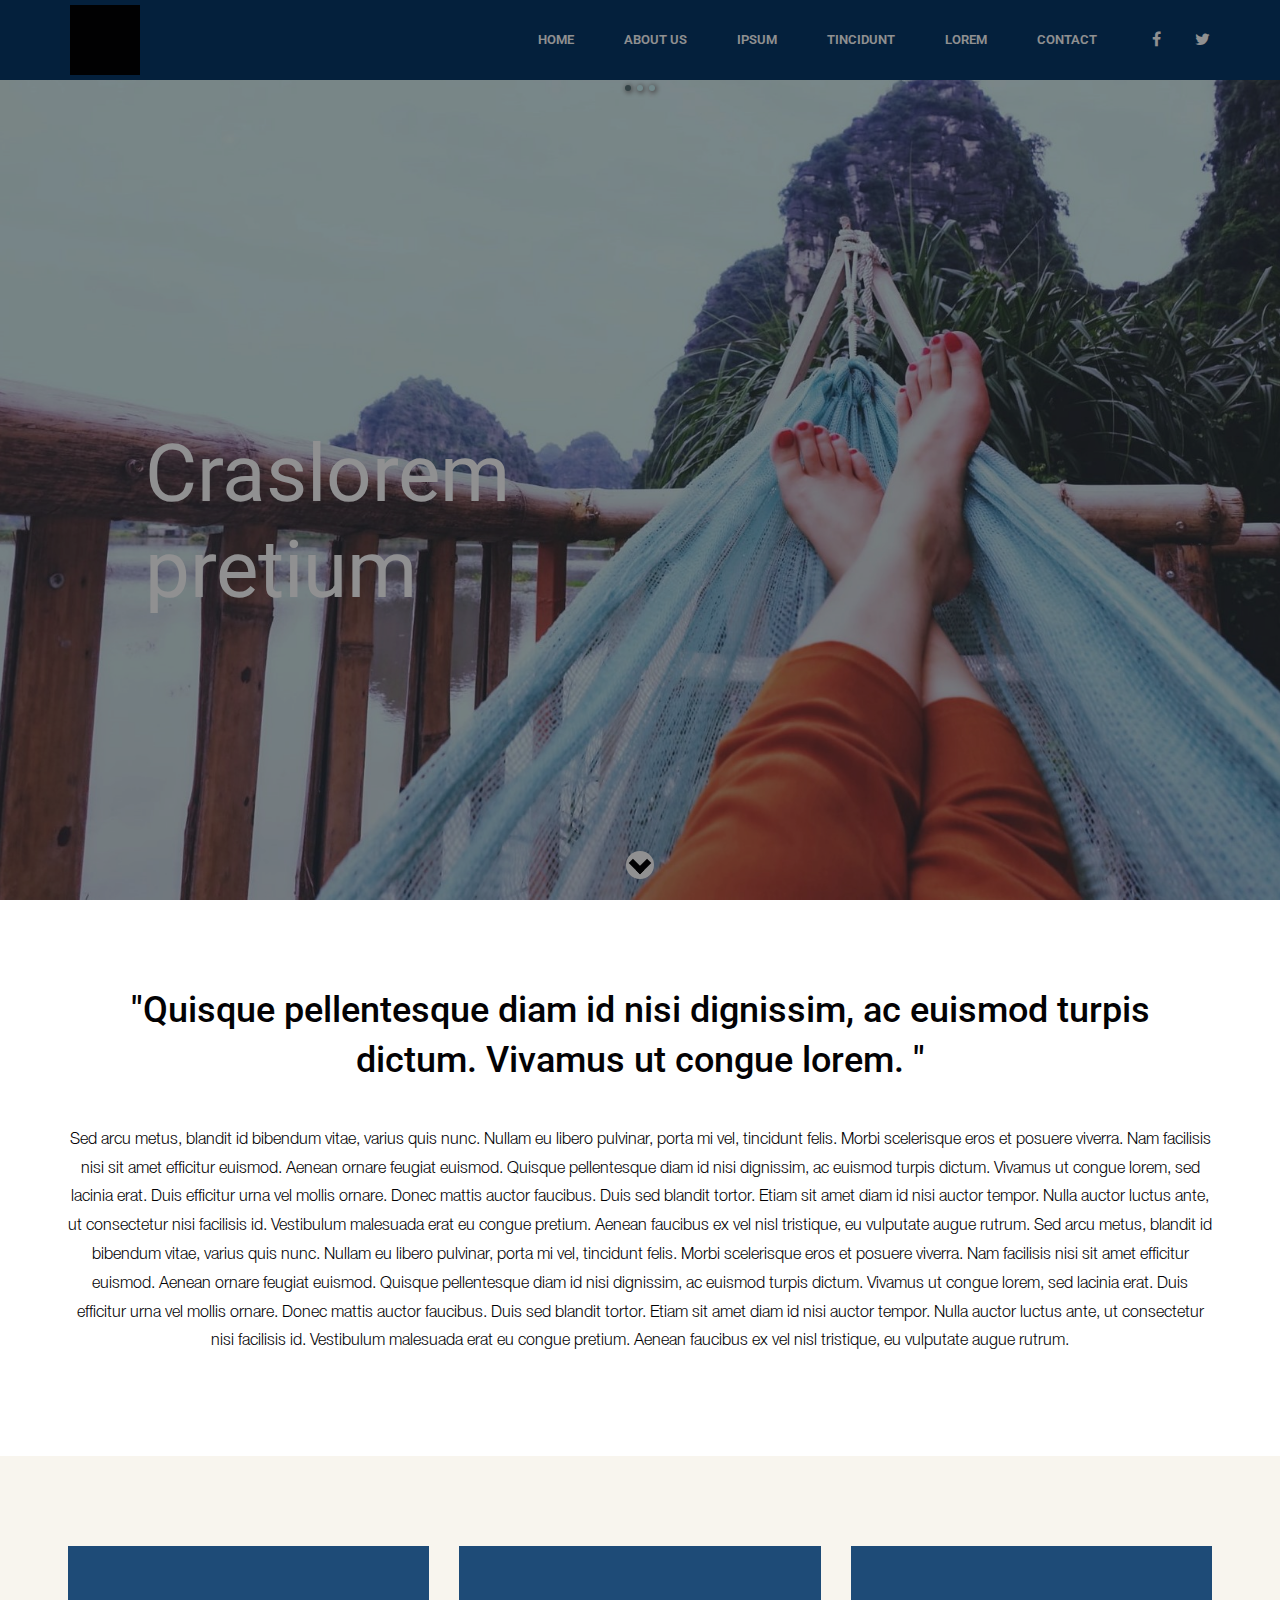
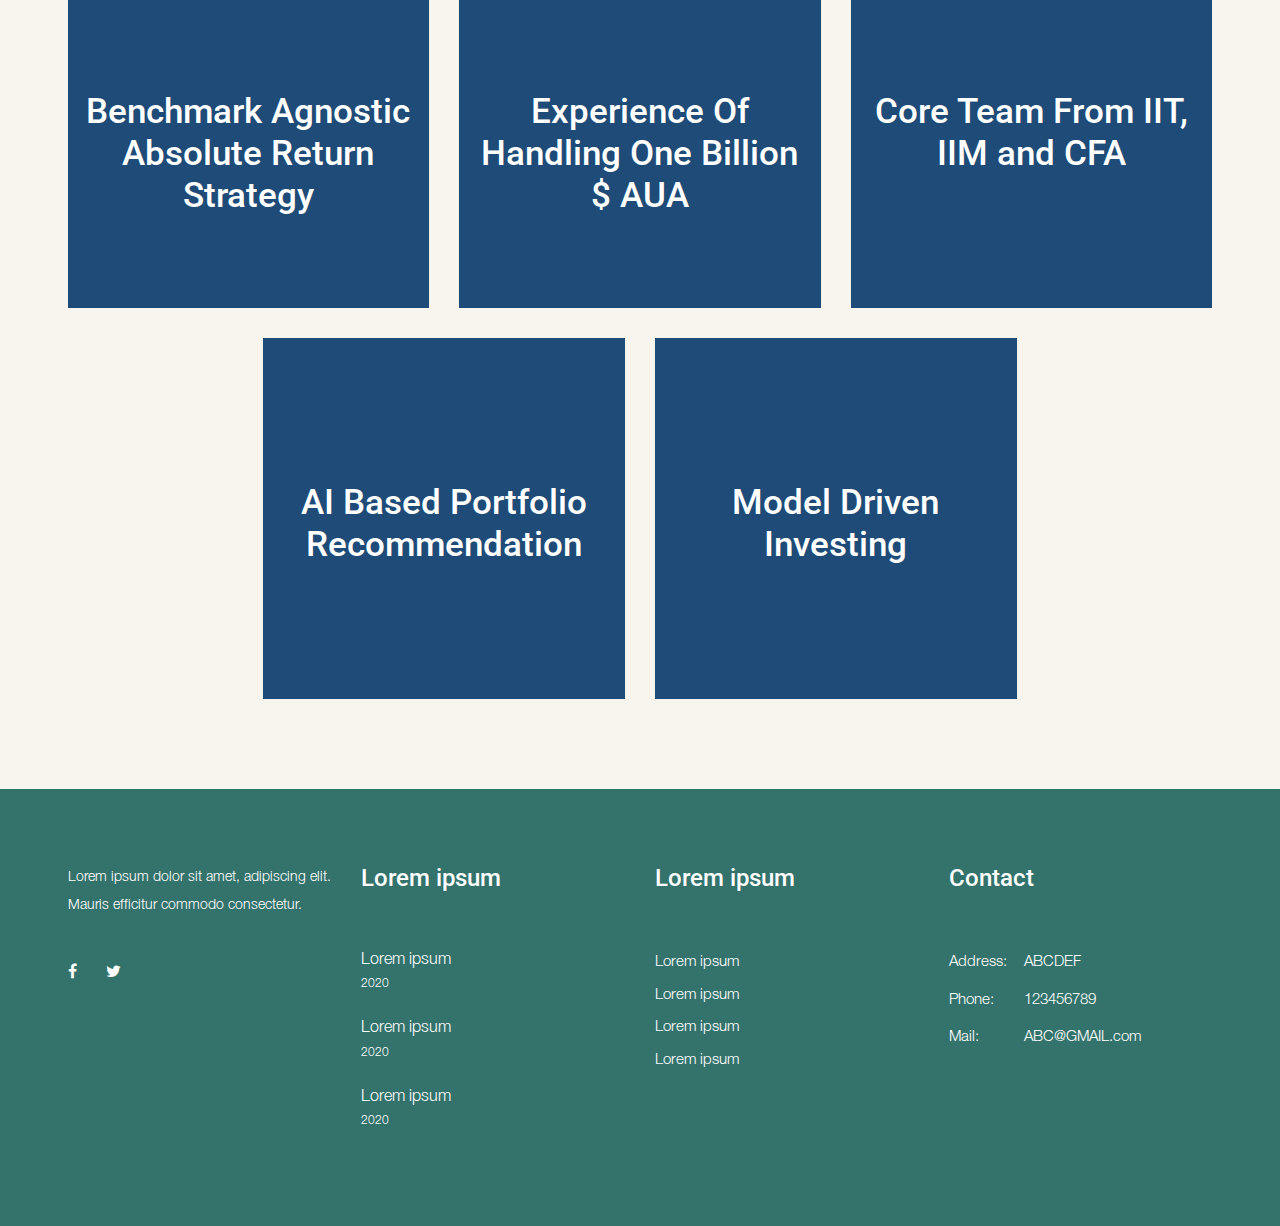
==== commit 636fac02: "Update index.html" ====
--- a/website/index.html
+++ b/website/index.html
@@ -9,13 +9,14 @@
 	<!-- Favicon -->
 	<!--<link href="img/favicon.ico" rel="shortcut icon"/>-->
 
-	<!-- Stylesheets -->
 	<link rel="stylesheet" href="css/bootstrap.min.css"/>
 	<link rel="stylesheet" href="css/font-awesome.min.css"/>
 	<link rel="stylesheet" href="css/owl.carousel.min.css"/>
 
 	<!-- Main Stylesheets -->
 	<link rel="stylesheet" href="css/style.css"/>
+		<link rel="stylesheet" href="css/footer.css"/>
+		<link rel="stylesheet" href="css/header.css"/>
 	<link href="https://fonts.googleapis.com/css2?family=Roboto:wght@500&display=swap" rel="stylesheet">
 
 	<!--[if lt IE 9]>
--- a/website/css/style.css
+++ b/website/css/style.css
@@ -589,7 +589,7 @@
 .portfolio-section{
     padding-bottom: 60px;
     padding-top: 90px; 	
-	background-color: #bcdfdb;
+	background-color: #f9c797;
 }
 
 .portfolio-item {
@@ -798,7 +798,7 @@
 .footer-section {
 	padding-top: 95px;
 	padding-bottom: 70px;
-	background-color: #34726c;
+	background-color: #3d5580;
 	color: #fff !important;
 }
 
@@ -844,7 +844,7 @@
 .footer-widget.resent-post .rp-item span {
 	font-size: 12px;
 	font-family: "Helvetica 45 Light", sans-serif;
-	color: #ff006c;
+	color: #fff;
 }
 
 .footer-widget ul {
--- a/website/css/footer.css
+++ b/website/css/footer.css
@@ -0,0 +1,142 @@
+/*------------------
+  Footer Section
+---------------------*/
+
+.footer-section {
+
+	padding-top: 75px;
+	padding-bottom: 70px;
+	background-color: #34726c;
+	color: #fff !important;
+}
+
+.footer-section i{
+	color: #fff !important;
+}
+
+.footer-widget .fw-title {
+	font-size: 24px;
+	margin-bottom: 58px;
+}
+
+.footer-widget.fw-about img {
+	margin-bottom: 50px;
+}
+
+.footer-widget.fw-about p {
+	font-size: 14px;
+	margin-bottom: 40px;
+	line-height: 2;
+}
+
+.footer-widget .fw-social a {
+	color: #030204;
+	margin-right: 25px;
+	-webkit-transition: all 0.3s;
+	transition: all 0.3s;
+}
+
+.footer-widget .fw-social a:hover {
+	color: #ff006c;
+}
+
+.footer-widget.resent-post .rp-item {
+	margin-bottom: 25px;
+}
+
+.footer-widget.resent-post .rp-item h4 {
+	font-size: 16px;
+	font-family: "Helvetica 45 Light", sans-serif;
+}
+
+.footer-widget.resent-post .rp-item span {
+	font-size: 12px;
+	font-family: "Helvetica 45 Light", sans-serif;
+	color: #fff;
+}
+
+.footer-widget ul {
+	list-style: none;
+}
+
+.footer-widget ul li {
+	font-size: 15px;
+	font-family: "Helvetica 45 Light", sans-serif;
+	margin-bottom: 10px;
+	color: #fff;
+}
+
+.footer-widget ul li a {
+	color: #fff;
+	-webkit-transition: all 0.3s;
+	transition: all 0.3s;
+}
+
+.footer-widget ul li a:hover {
+	color: #fff;
+}
+
+.footer-widget.contact-widget ul li {
+	margin-bottom: 15px;
+}
+
+.footer-widget.contact-widget span {
+	display: inline-block;
+	width: 75px;
+}
+
+.copyright {
+	padding-top: 80px;
+	text-align: center;
+}
+
+.copyright i {
+	color: #ff006c;
+}
+
+.copyright a {
+	color: #081624;
+	text-decoration: underline;
+}
+
+.copyright a:hover {
+	color: #ff006c;
+}
+
+@media only screen and (min-width: 768px) and (max-width: 991px) {
+	.site-navbar {
+		padding: 5px 70px;
+		display: block;
+		text-align: center;
+	}
+	.navbar-brand {
+		display: block;
+	}
+	.navbar-expand-md .navbar-collapse {
+		display: block !important;
+	}
+	.navbar-expand-md .navbar-nav {
+		-webkit-box-pack: center;
+		-ms-flex-pack: center;
+		justify-content: center;
+	}
+	.site-navbar.navbar-dark .navbar-nav .nav-link {
+		padding-right: 15px;
+		padding-left: 15px;
+	}
+	.social-links a:first-child {
+		margin-left: 0;
+	}
+	.footer-widget {
+		margin-bottom: 40px;
+}
+}
+@media only screen and (max-width: 767px) {
+
+.footer-widget p{
+		margin-bottom: 40px;
+		color: #fff !important;
+	}
+	
+	
+}
--- a/website/css/header.css
+++ b/website/css/header.css
@@ -0,0 +1,108 @@
+/*------------------
+  Header section
+---------------------*/
+
+.site-navbar {
+	padding: 5px 70px;
+}
+
+.site-navbar.bg-dark {
+	background-color: #063868 !important;
+}
+
+.site-logo {
+	background-color: #000;
+	height: 70px;
+	width: 70px;
+}
+
+.site-logo h2 {
+	font-size: 30px;
+	color: #fff;
+	text-transform: uppercase;
+	font-weight: 400;
+}
+
+.site-logo h2 span {
+	color: #ff006c;
+}
+
+.site-logo p {
+	text-transform: uppercase;
+	color: #fff;
+	opacity: 0.43;
+	font-size: 9px;
+	letter-spacing: 0.29em;
+	margin-bottom: 0;
+}
+
+.site-navbar.navbar-dark .navbar-nav .nav-link {
+	color: #fff;
+	font-weight: 600;
+	font-size: 13px;
+	text-transform: uppercase;
+	padding-right: 25px;
+	padding-left: 25px;
+}
+
+.site-navbar.navbar-dark .navbar-nav .nav-link:hover {
+	color: #000;
+}
+
+.social-links a {
+	color: #fff;
+	margin-left: 30px;
+	-webkit-transition: all 0.3s;
+	transition: all 0.3s;
+}
+
+.social-links a:hover {
+	color: #fff;
+}
+
+@media only screen and (min-width: 992px) and (max-width: 1199px) {
+	.site-navbar.navbar-dark .navbar-nav .nav-link {
+		padding-right: 15px;
+		padding-left: 15px;
+	}
+}
+
+@media only screen and (min-width: 768px) and (max-width: 991px) {
+	.site-navbar {
+		padding: 5px 70px;
+		display: block;
+		text-align: center;
+	}
+	.navbar-brand {
+		display: block;
+	}
+	.navbar-expand-md .navbar-collapse {
+		display: block !important;
+	}
+	.navbar-expand-md .navbar-nav {
+		-webkit-box-pack: center;
+		-ms-flex-pack: center;
+		justify-content: center;
+	}
+	.site-navbar.navbar-dark .navbar-nav .nav-link {
+		padding-right: 15px;
+		padding-left: 15px;
+	}
+	.social-links a:first-child {
+		margin-left: 0;
+	}
+
+	
+	
+}
+
+@media only screen and (max-width: 479px) {
+	.site-navbar {
+		padding: 15px;
+	}
+	
+}
+
+.site-logo{
+    background-color: #000;	
+}
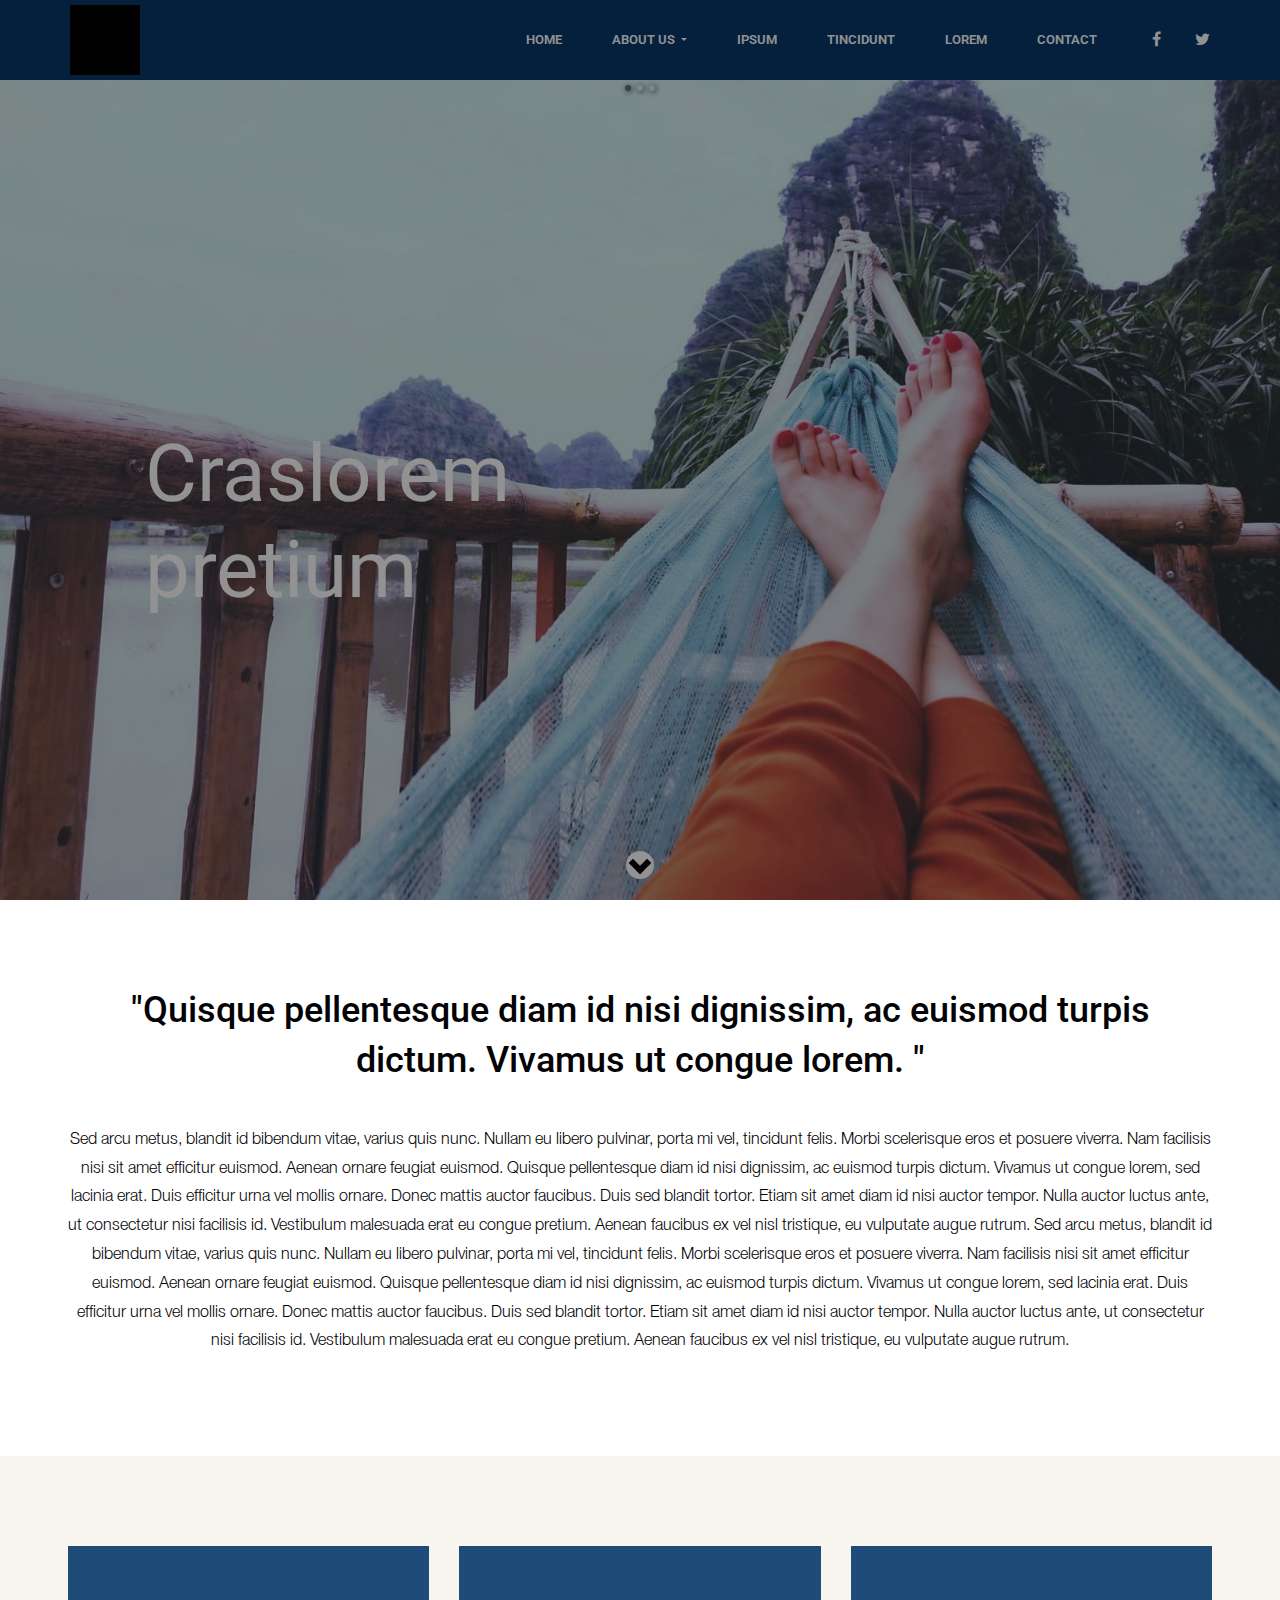
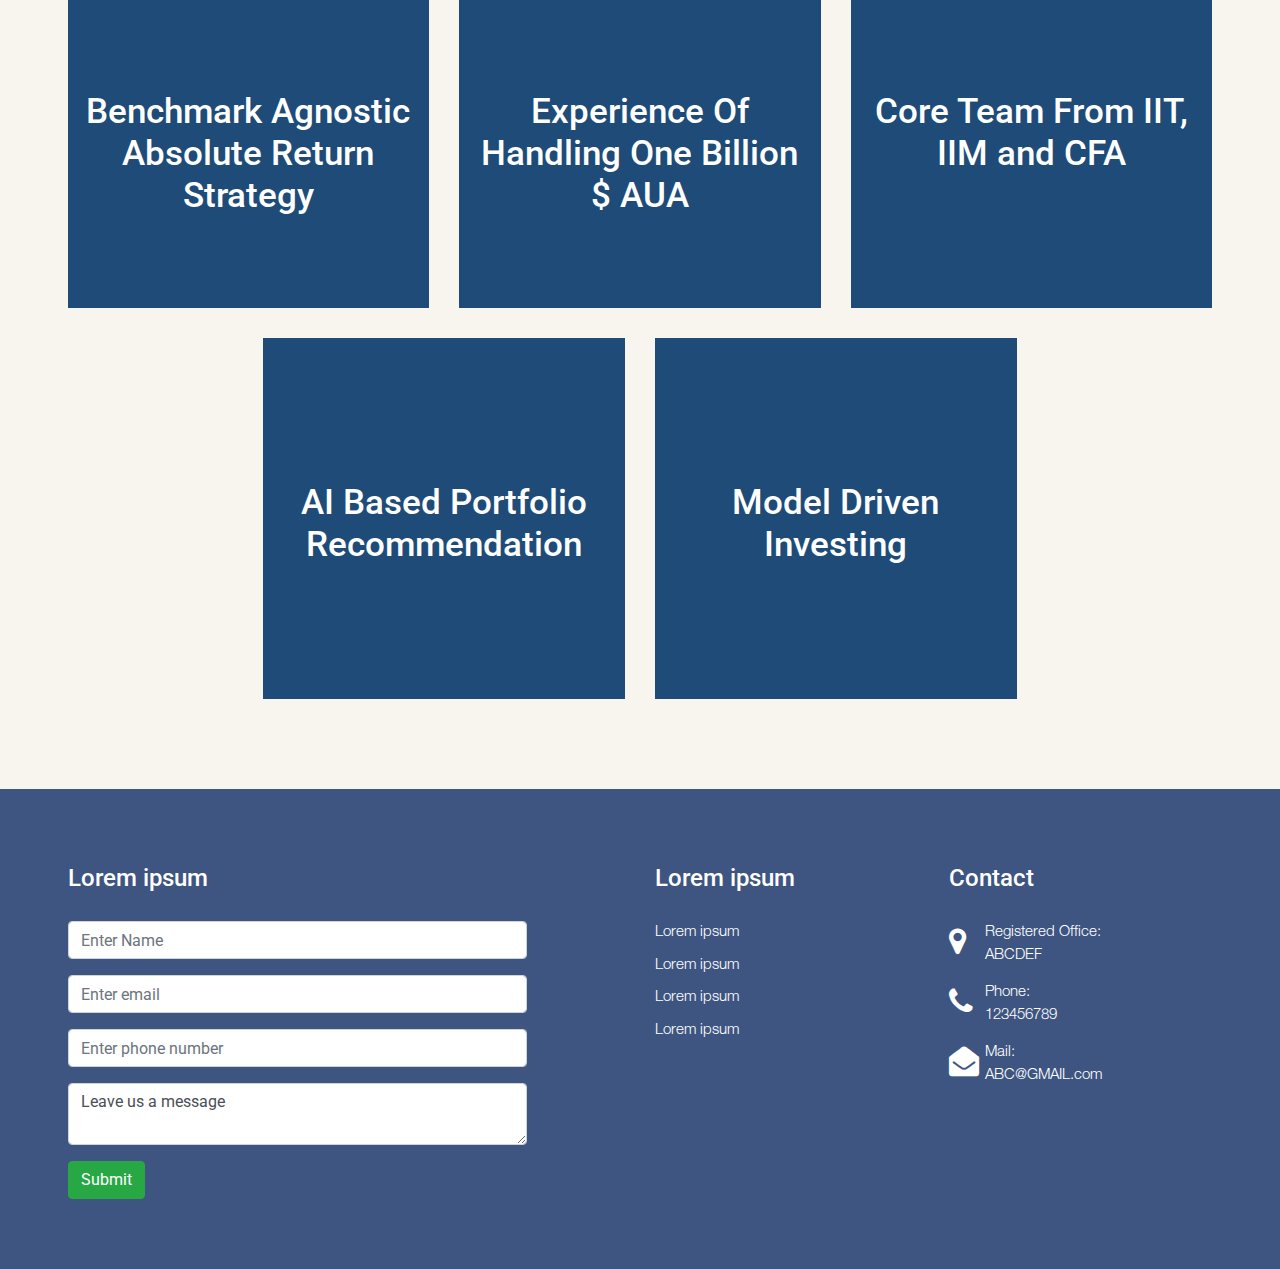
==== commit 5004bb18: "Add files via upload" ====
--- a/website/index.html
+++ b/website/index.html
@@ -9,7 +9,7 @@
 	<!-- Favicon -->
 	<!--<link href="img/favicon.ico" rel="shortcut icon"/>-->
 
-	<link rel="stylesheet" href="css/bootstrap.min.css"/>
+	<link rel="stylesheet" href="https://stackpath.bootstrapcdn.com/bootstrap/4.3.1/css/bootstrap.min.css" integrity="sha384-ggOyR0iXCbMQv3Xipma34MD+dH/1fQ784/j6cY/iJTQUOhcWr7x9JvoRxT2MZw1T" crossorigin="anonymous">
 	<link rel="stylesheet" href="css/font-awesome.min.css"/>
 	<link rel="stylesheet" href="css/owl.carousel.min.css"/>
 
@@ -47,9 +47,15 @@
 					<li class="nav-item">
 						<a class="nav-link" href="index.html">Home</a>
 					</li>
-					<li class="nav-item">
-						<a class="nav-link" href="about.html">About Us </a>
-					</li>
+					<li class="nav-item dropdown">
+                        <a class="nav-link dropdown-toggle" href="#" id="navbarDropdown" role="button" data-toggle="dropdown" aria-haspopup="true" aria-expanded="false">
+                     About Us
+                        </a>
+                        <div class="dropdown-menu" aria-labelledby="navbarDropdownMenuLink">
+                          <a class="dropdown-item" href="#">Who we are</a>
+                          <a class="dropdown-item" href="#">Our Team</a>
+                        </div>
+                    </li>
 					<li class="nav-item">
 						<a class="nav-link" href="portfolio.html">Ipsum</a>
 					</li>
@@ -72,9 +78,9 @@
 		</nav>
 	</header>
 	<!-- Header section end-->
-
+    <a href="#anchor2" class="scrollLink"><h6 class="xyz1" ><i class="arrow down"></i></h6></a>
 	<!-- Hero section -->
-	<section class="hero-section">
+	<section class="hero-section" id="anchor2">
 	    <a href="#anchor1" class="scrollLink"><h6 class="xyz" ><i class="arrow down"></i></h6></a>
 		<div class="hero-slider owl-carousel">
 
@@ -303,35 +309,29 @@
 	<footer class="footer-section">
 		<div class="container">
 			<div class="row">
-				<div class="col-lg-3 col-sm-6">
+				<div class="col-lg-5 col-sm-5">
 					<div class="footer-widget fw-about">
-						<!--<img src="img/footer-logo.png" alt=""> -->
-						<p>Lorem ipsum dolor sit amet, adipiscing elit. Mauris efficitur commodo consectetur.</p>
-						<div class="fw-social">
-							
-							<a href="#"><i class="fa fa-facebook"></i></a>
-							<a href="#"><i class="fa fa-twitter"></i></a>
-							
-						</div>
-					</div>
-				</div>
-				<div class="col-lg-3 col-sm-6">
-					<div class="footer-widget resent-post">
 						<h2 class="fw-title">Lorem ipsum</h2>
-						<div class="rp-item">
-							<h4>Lorem ipsum</h4>
-							<span>2020</span>
-						</div>
-						<div class="rp-item">
-							<h4>Lorem ipsum</h4>
-							<span>2020</span>
-						</div>
-						<div class="rp-item">
-							<h4>Lorem ipsum</h4>
-							<span>2020</span>
-						</div>
-					</div>
-				</div>
+  <form action="/action_page.php">
+    <div class="form-group">
+      <input type="text" class="form-control" id="name" placeholder="Enter Name" name="name">
+    </div>
+    <div class="form-group">
+      <input type="email" class="form-control" id="email" placeholder="Enter email" name="email">
+    </div>
+    <div class="form-group">
+      <input type="tel" class="form-control" id="number" placeholder="Enter phone number" name="number">
+    </div>
+	<div class="form-group">
+        <textarea class="form-control" rows="2" id="comment">Leave us a message</textarea>
+    </div>
+    <button type="submit" class="btn btn-success">Submit</button>
+  </form>
+					</div>
+				</div>
+				<div class="col-lg-1 col-sm-1">
+				</div>
+				
 				<div class="col-lg-3 col-sm-6">
 					<div class="footer-widget">
 						<h2 class="fw-title">Lorem ipsum</h2>
@@ -347,9 +347,9 @@
 					<div class="footer-widget contact-widget">
 						<h2 class="fw-title">Contact</h2>
 						<ul>
-							<li><span>Address:</span>ABCDEF</li>
-							<li><span>Phone:</span>123456789</li>
-							<li><span>Mail:</span>ABC@GMAIL.com</li>
+							<li class="rel"><i class="fa fa-map-marker pos"></i>&nbsp;&nbsp;&nbsp;&nbsp;&nbsp;&nbsp;&nbsp;&nbsp;&nbsp;Registered Office:<br>&nbsp;&nbsp;&nbsp;&nbsp;&nbsp;&nbsp;&nbsp;&nbsp;&nbsp;ABCDEF</li>
+							<li class="rel"><i class="fa fa-phone pos"></i>&nbsp;&nbsp;&nbsp;&nbsp;&nbsp;&nbsp;&nbsp;&nbsp;&nbsp;Phone:<br>&nbsp;&nbsp;&nbsp;&nbsp;&nbsp;&nbsp;&nbsp;&nbsp;&nbsp;123456789</li>
+							<li class="rel"><i class="fa fa-envelope-open pos"></i>&nbsp;&nbsp;&nbsp;&nbsp;&nbsp;&nbsp;&nbsp;&nbsp;&nbsp;Mail:<br>&nbsp;&nbsp;&nbsp;&nbsp;&nbsp;&nbsp;&nbsp;&nbsp;&nbsp;ABC@GMAIL.com</li>
 						</ul>
 					</div>
 				</div>
@@ -370,7 +370,7 @@
 	<!-- Latest compiled and minified CSS -->
 <!--<link rel="stylesheet" href="https://maxcdn.bootstrapcdn.com/bootstrap/3.3.7/css/bootstrap.min.css" integrity="sha384-BVYiiSIFeK1dGmJRAkycuHAHRg32OmUcww7on3RYdg4Va+PmSTsz/K68vbdEjh4u" crossorigin="anonymous">-->
 
-    <script src="https://maxcdn.bootstrapcdn.com/bootstrap/3.3.7/js/bootstrap.min.js" integrity="sha384-Tc5IQib027qvyjSMfHjOMaLkfuWVxZxUPnCJA7l2mCWNIpG9mGCD8wGNIcPD7Txa" crossorigin="anonymous"></script>
+    <script src="https://stackpath.bootstrapcdn.com/bootstrap/4.3.1/js/bootstrap.min.js" integrity="sha384-JjSmVgyd0p3pXB1rRibZUAYoIIy6OrQ6VrjIEaFf/nJGzIxFDsf4x0xIM+B07jRM" crossorigin="anonymous"></script>
     <!--<script src="jquery-3.4.1.min.js"></script>-->
 
 	<script src="js/owl.carousel.min.js"></script>
--- a/website/css/style.css
+++ b/website/css/style.css
@@ -113,10 +113,27 @@
 	padding: 10px 0 0 15px;
 	border-radius: 100px;
 	background-color: #fff;
-	transform: scale(0.8,0.8);
+	transform: scale(0.4,0.4);
   -webkit-transform: scale(0.4,0.4);
   z-index: 99;
 }
+
+.xyz1{
+	position: fixed;
+	bottom: 0px;
+	right: 0;
+	margin: auto;
+	width: 70px;
+	height: 70px;
+	padding: 10px 0 0 15px;
+	border-radius: 100px;
+	background-color: #fff;
+	transform: scale(0.3,0.3) rotate(180deg);
+  -webkit-transform: scale(0.3,0.3) rotate(180deg);
+  z-index: 5;
+  	box-shadow: 1px 1px 5px 1px #888888;
+}
+
 
 .arrow {
   border: solid #030204;
@@ -132,6 +149,12 @@
   -webkit-transform: rotate(45deg);
 }
 
+.pos{
+	position: absolute;
+    left: 0;
+	top: 5px;
+	font-size: 30px;
+}
 
 /*---------------------
   Helper CSS
@@ -399,6 +422,7 @@
 
 .hero-section {
 	position: relative;
+	z-index: 6;
 }
 
 .hs-item {
@@ -589,7 +613,7 @@
 .portfolio-section{
     padding-bottom: 60px;
     padding-top: 90px; 	
-	background-color: #f9c797;
+
 }
 
 .portfolio-item {
--- a/website/css/footer.css
+++ b/website/css/footer.css
@@ -1,12 +1,16 @@
 /*------------------
   Footer Section
 ---------------------*/
+
+ul{
+	padding-left: 0 !important;
+}
 
 .footer-section {
 
 	padding-top: 75px;
 	padding-bottom: 70px;
-	background-color: #34726c;
+	background-color: #3d5580;
 	color: #fff !important;
 }
 
@@ -16,7 +20,7 @@
 
 .footer-widget .fw-title {
 	font-size: 24px;
-	margin-bottom: 58px;
+	margin-bottom: 28px;
 }
 
 .footer-widget.fw-about img {
@@ -103,6 +107,17 @@
 	color: #ff006c;
 }
 
+.pos{
+	position: absolute;
+    left: 0;
+	top: 5px;
+	font-size: 30px;
+}
+
+.rel{
+	position: relative;
+}
+
 @media only screen and (min-width: 768px) and (max-width: 991px) {
 	.site-navbar {
 		padding: 5px 70px;
--- a/website/css/header.css
+++ b/website/css/header.css
@@ -46,7 +46,7 @@
 }
 
 .site-navbar.navbar-dark .navbar-nav .nav-link:hover {
-	color: #000;
+	color: #fff;
 }
 
 .social-links a {
@@ -106,3 +106,15 @@
 .site-logo{
     background-color: #000;	
 }
+
+.dropdown:hover .dropdown-menu{
+	display: block;
+}
+
+.dropdown-menu{
+	top: 85%;
+}
+
+
+	color: yellow;
+}